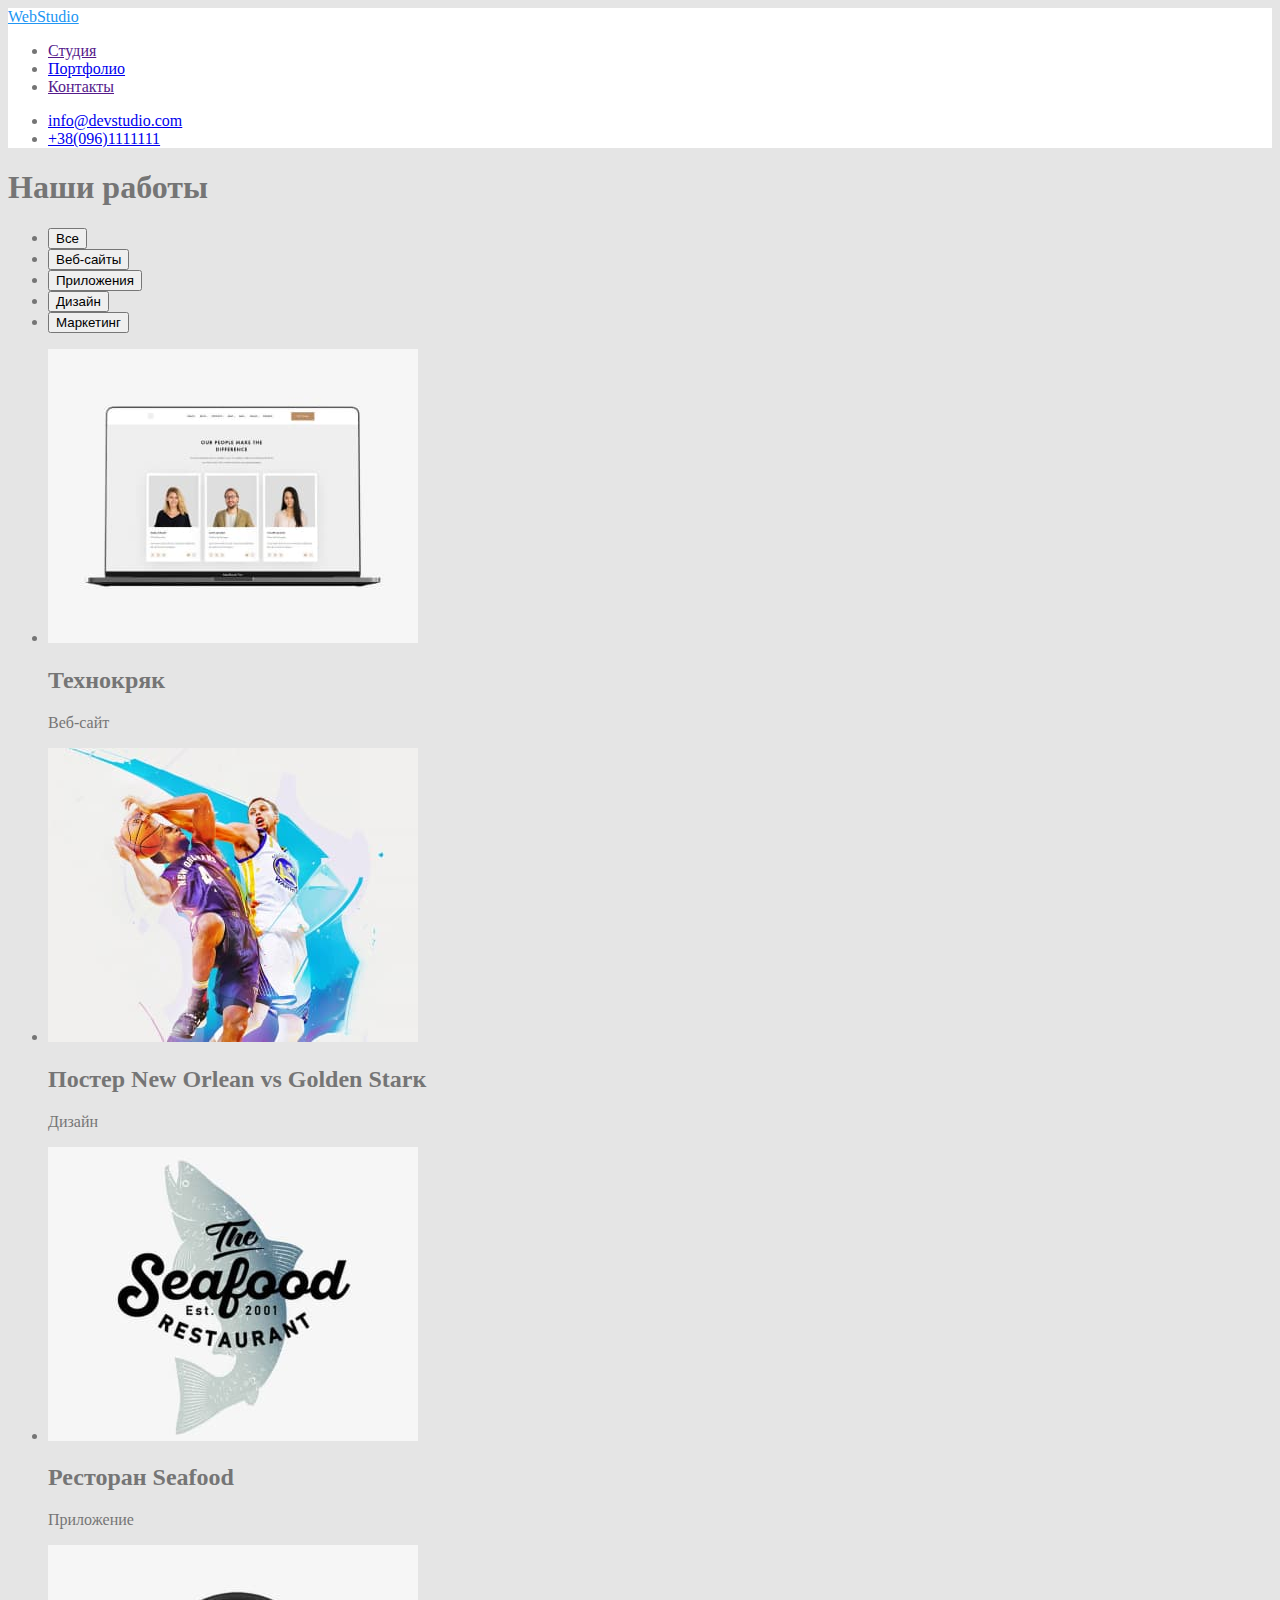
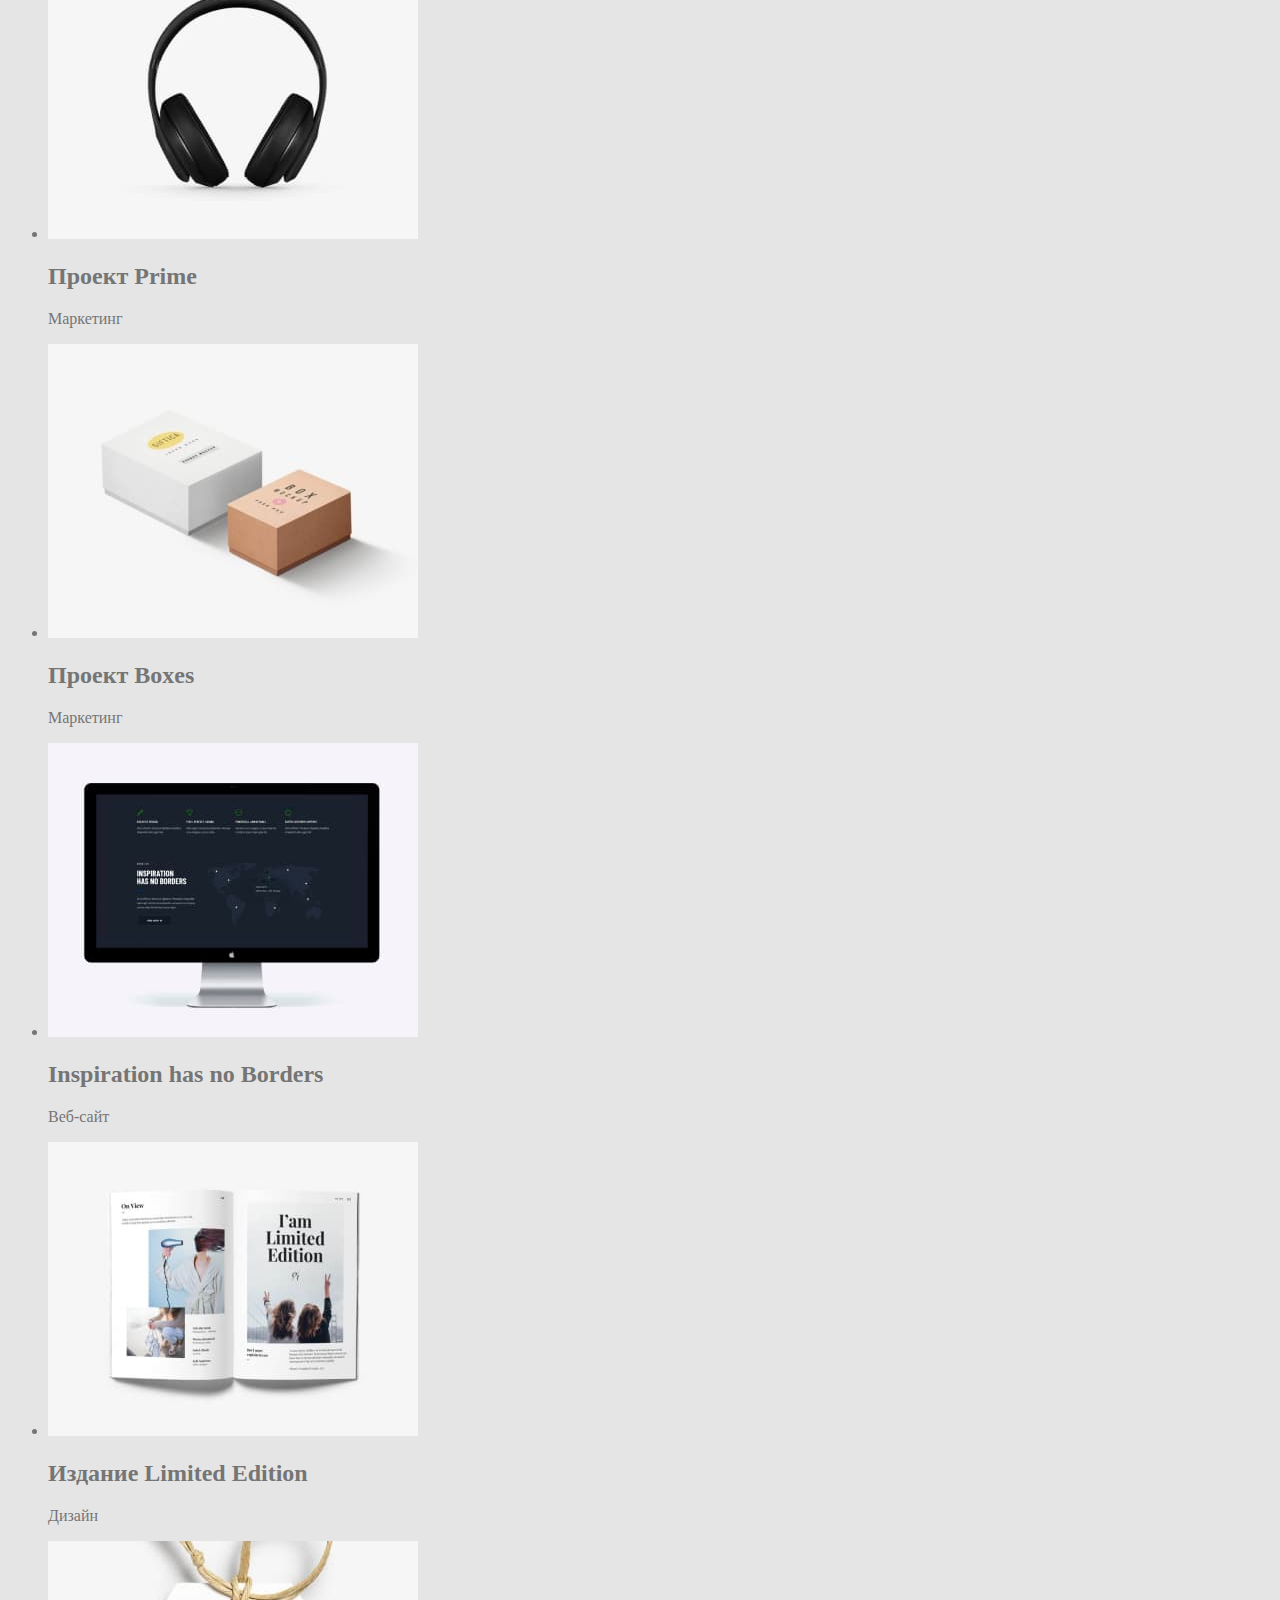
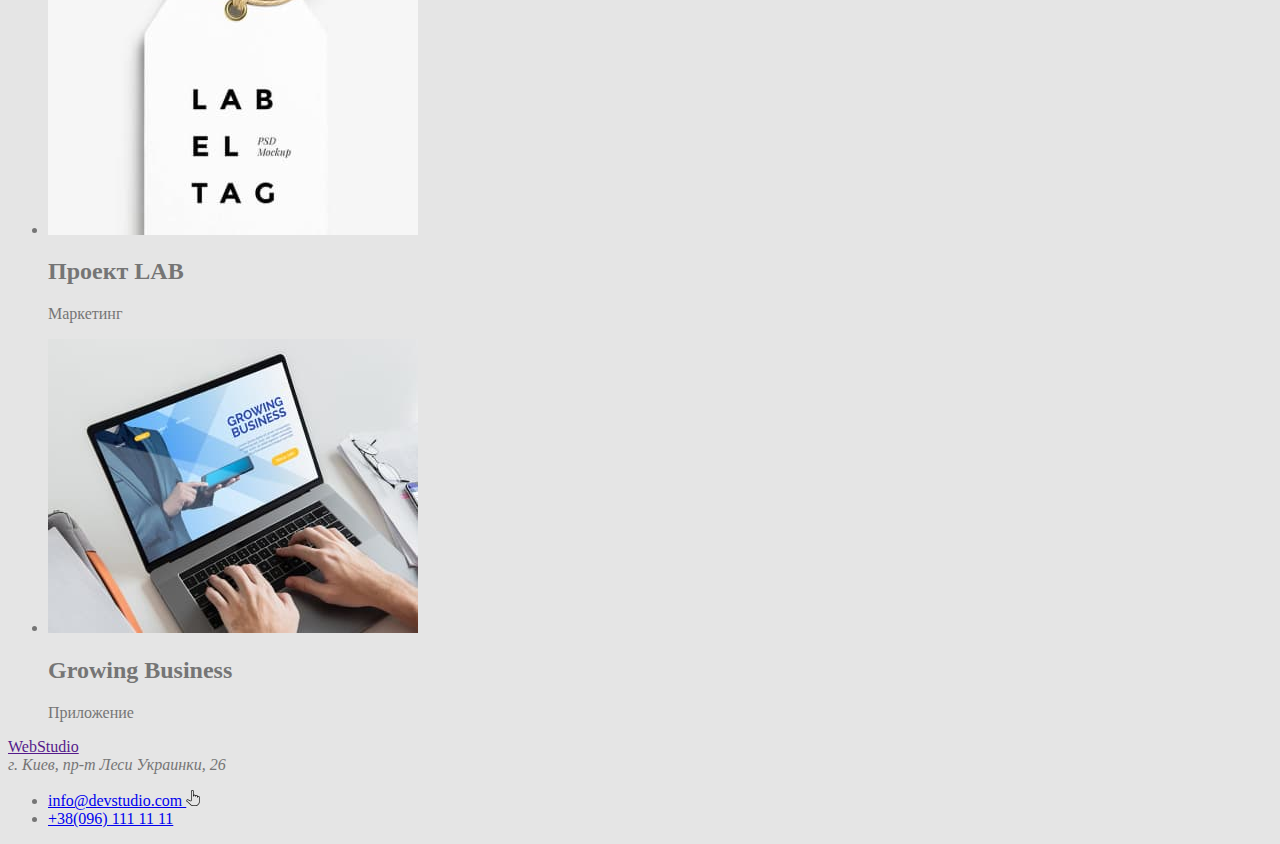
==== portfolio.html @ 5814d8ff "закончил главную страницу" ====
<!DOCTYPE html>
<html lang="en">
<head>
    <meta charset="UTF-8">
    <meta http-equiv="X-UA-Compatible" content="IE=edge">
    <meta name="viewport" content="width=device-width, initial-scale=1.0">
    <link rel="stylesheet" href="./css/styles.css">
    <title>Document</title>
</head>
<body>
    <header class="page-head">
        <a href=""class="logo">WebStudio
        </a>
        <nav>
            <ul>
                <li>
                    <a href="">Студия</a>
                </li>
                <li>
                    <a href="./portfolio.html">Портфолио</a>
                </li>
                <li>
                    <a href="">Контакты</a>
                </li>
            </ul>
        </nav>
        <ul>
            <li>
                <a href="mailto:info@devstudio.com">info@devstudio.com</a>
            </li>
            <li>
                <a href="tel:+380961111111">+38(096)1111111
                </a>
            </li>
        </ul>
    </header>
    <main>
        <section>
            <h1>Наши работы</h1>
            <ul>
                <li>
                    <button type="button">Все</button>
                </li>
                <li>
                    <button type="button">Веб-сайты</button>
                </li>
                <li>
                   <button type="button">Приложения</button>
                </li>
                <li>
                   <button type="button">Дизайн</button>
                </li>
                <li>
                    <button type="button">Маркетинг</button>
                </li>
            </ul>
            <ul>
                <li>
                    <a href=""> <img src="./images/технокряк.jpg" alt="Главная страница сайта" width="370"> </a>
                    <h2>Технокряк</h2>
                    <p>Веб-сайт</p>
                </li>
                <li>
                    <a href=""><img src="./images/poster.jpg" alt="Изображение постера New Orlean vs Golden Star" width="370"></a> 
                    <h2>Постер New Orlean vs Golden Starк</h2>
                    <p>Дизайн</p>
                    </li>
                </li>
                <li>
                    <a href=""><img src="./images/ресторан.jpg" alt="Изображение приложения ресторана Sea food" width="370"></a> 
                    <h2>Ресторан Seafood</h2>
                    <p>Приложение</p>
                    </li>
                </li>
                <li>
                    <a href=""><img src="./images/проект прайм.jpg" alt="Изображение проекта прайм" width="370"></a> 
                    <h2>Проект Prime</h2>
                    <p>Маркетинг</p>
                    </li>
                </li>
                <li>
                    <a href=""><img src="./images/проект боксес.jpg" alt="Изображение проекта боксес" width="370"></a> 
                    <h2>Проект Boxes</h2>
                    <p>Маркетинг</p>
                    </li>
                </li>
                <li>
                    <a href=""><img src="./images/inspiration.jpg" alt="Изображение веб-сайта Inspiration has no borders" width="370"></a>
                    <h2>Inspiration has no Borders</h2>
                    <p>Веб-сайт</p>
                    </li>
                </li>
                <li>
                    <a href=""><img src="./images/издание.jpg" alt="Изображение издания Limited edition" width="370"></a> 
                    <h2>Издание Limited Edition</h2>
                    <p>Дизайн</p>
                    </li>
                </li>
                <li>
                    <a href=""><img src="./images/проект Lab.jpg" alt="Изображение Proect Lab" width="370"></a> 
                    <h2>Проект LAB</h2>
                    <p>Маркетинг</p>
                    </li>
                </li>
                <li>
                    <a href=""><img src="./images/growing.jpg" alt="Изображение приложения Growing business" width="370"></a> 
                    <h2>Growing Business</h2>
                    <p>Приложение</p>
                    </li>
                </li>
             </ul>
        </section>
    </main>
    <footer>
        <a href="">WebStudio
        </a>
        <address> г. Киев, пр-т Леси Украинки, 26</address>
        <ul>
            <li>
                <a href="mailto:info@devstudio.com">info@devstudio.com
                </a>
                <img src="./images/Vector.png" alt="значок указательного пальца">
            </li>
            <li>
                <a href="tel:+380961111111">+38(096) 111 11 11
                </a>
            </li>
        </ul>
    </footer>
</body>
</html>
---- css/styles.css ----
body {
  background: #e5e5e5;
  color: #757575;
  font-family: Roboto;
}
.list {
  list-style: none;
}
/* site header */
.page-head {
  background: #ffffff;
}
/* оформление логотипа */
.logo {
  color: #2196f3;
}
.logo:hover,
.logo:focus {
  color: #212121;
}

/* site navigation */
.link {
  color: #212121;
}
.site-nav .link :hover,
.site-nav .link :focus {
  color: #2196f3;
}

.contacts :hover,
.contacts :focus {
  color: #2196f3;
}
/* оформление главной секции*/
.main-section,
.bottom {
  background-color: #2f303a;
  color: #ffffff;
}
.main-title {
  color: #ffffff;
}
.section-button {
  background-color: #2196f3;
  box-shadow: 0px 4px 4px rgba(0, 0, 0, 0.15);
  border-radius: 4px;
  color: #ffffff;
}
.title {
  color: #212121;
}
/* оформление секции наша команда */
.team-section {
  background-color: #f5f4fa;
}
.team-text {
  background-color: #ffffff;
}
/* оформление футера */
.site-contacts a {
  color: rgba(255, 255, 255, 0.6);
}

/* цвет заглавия  color: #FFFFFF;*/
/* цвет подзаголовков color: #212121; */
/* text colour color: color: #757575; */ ;
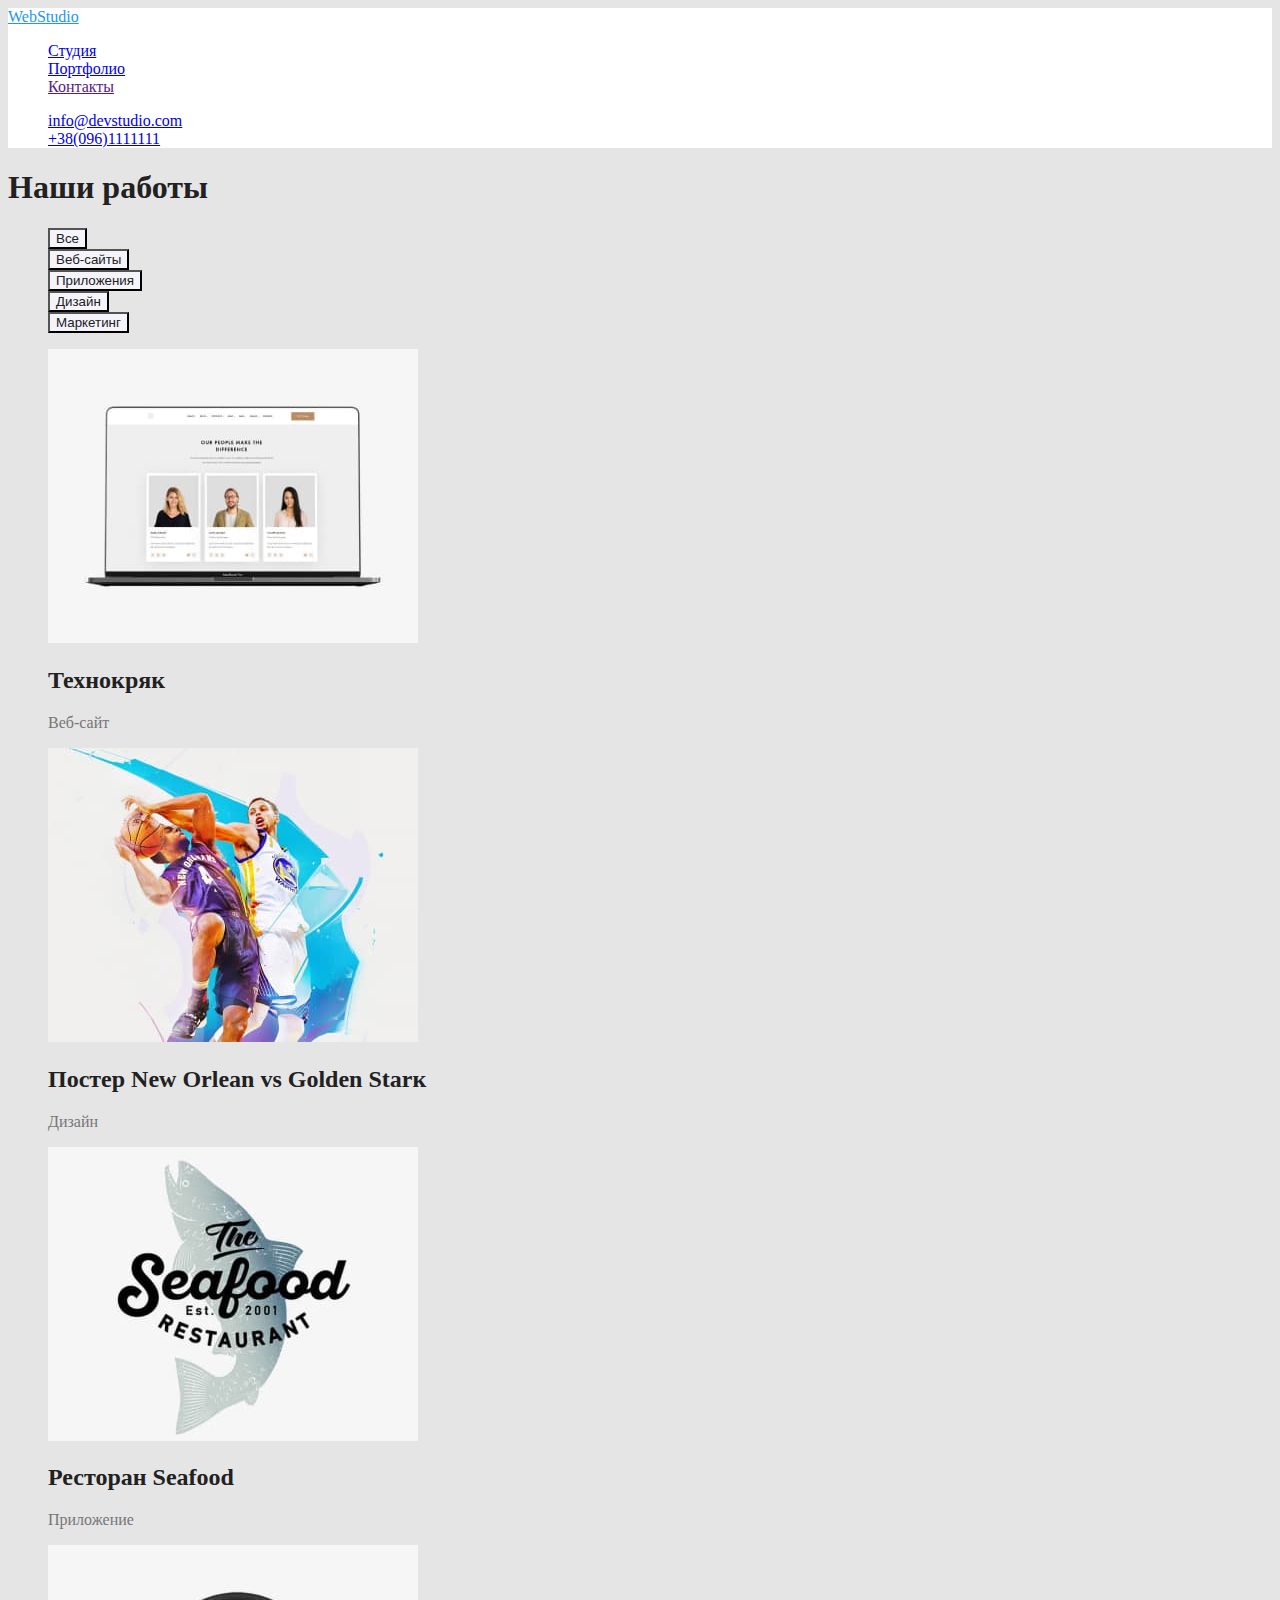
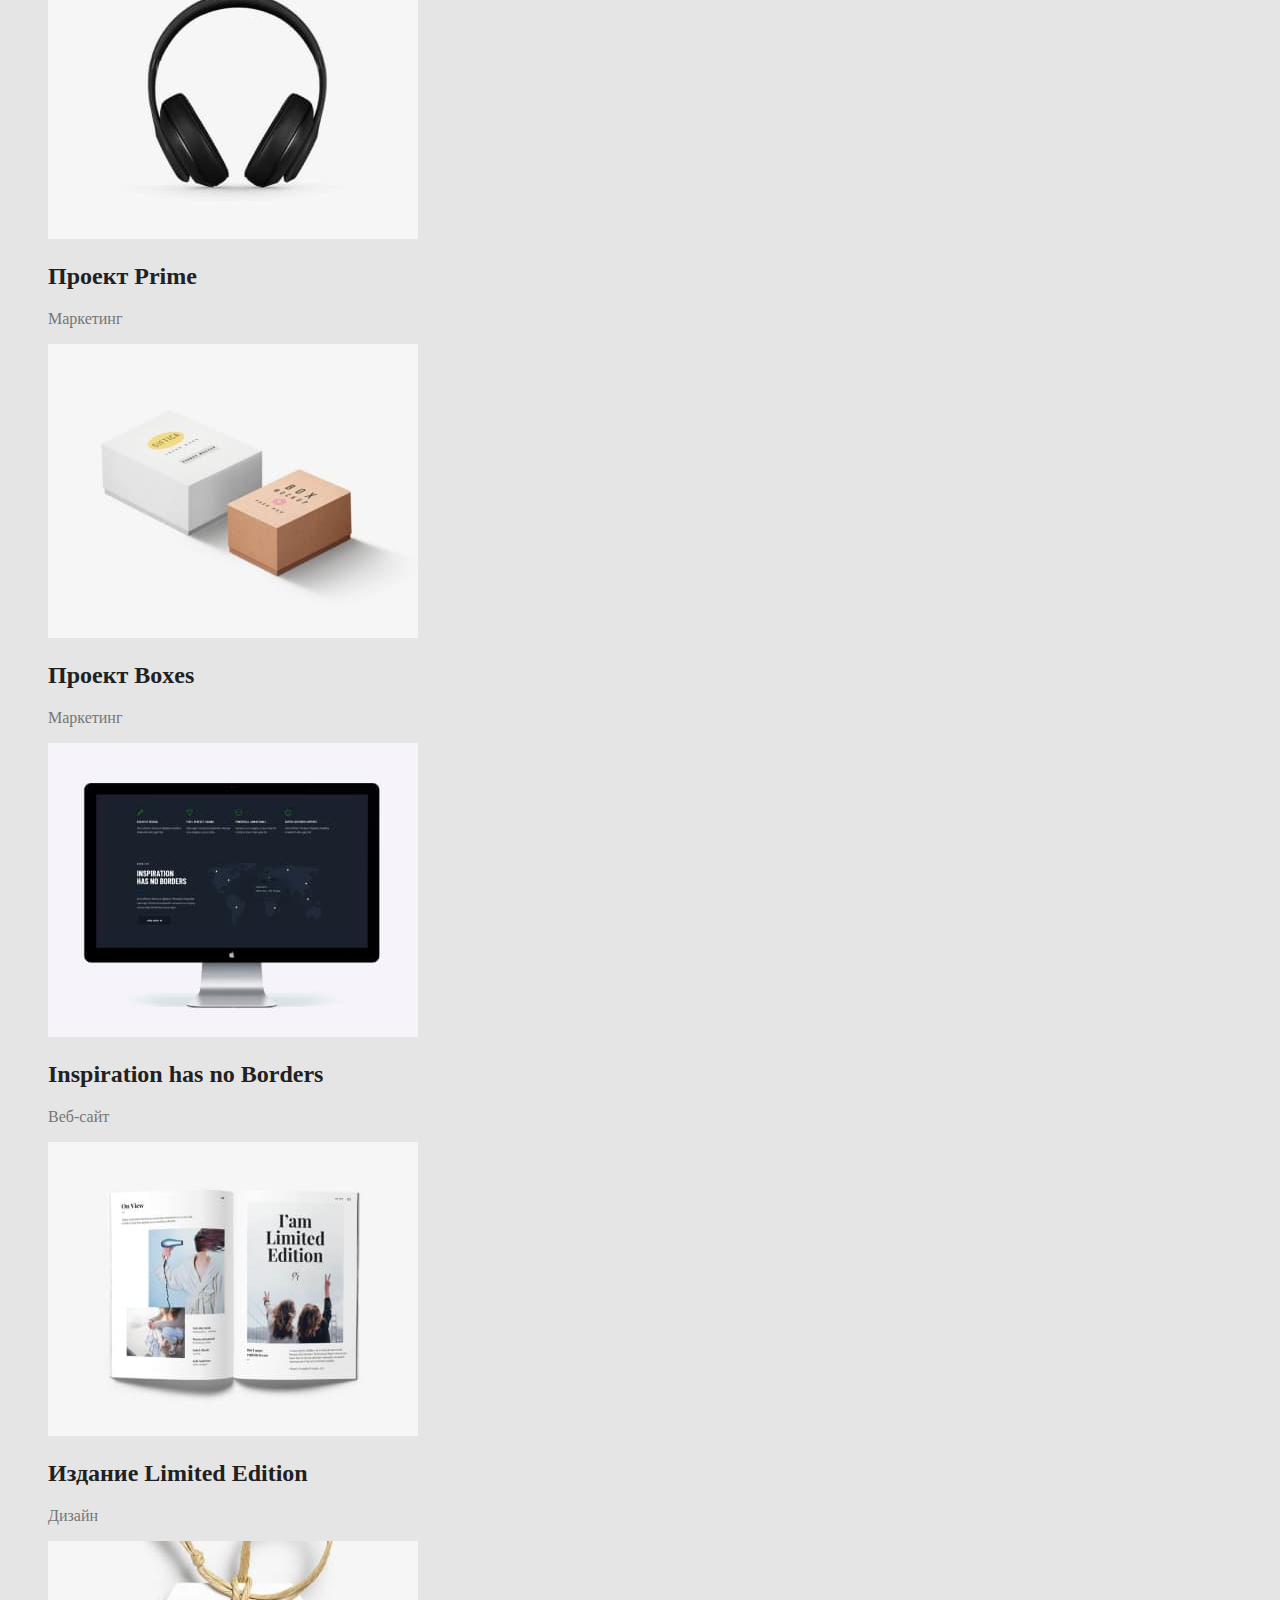
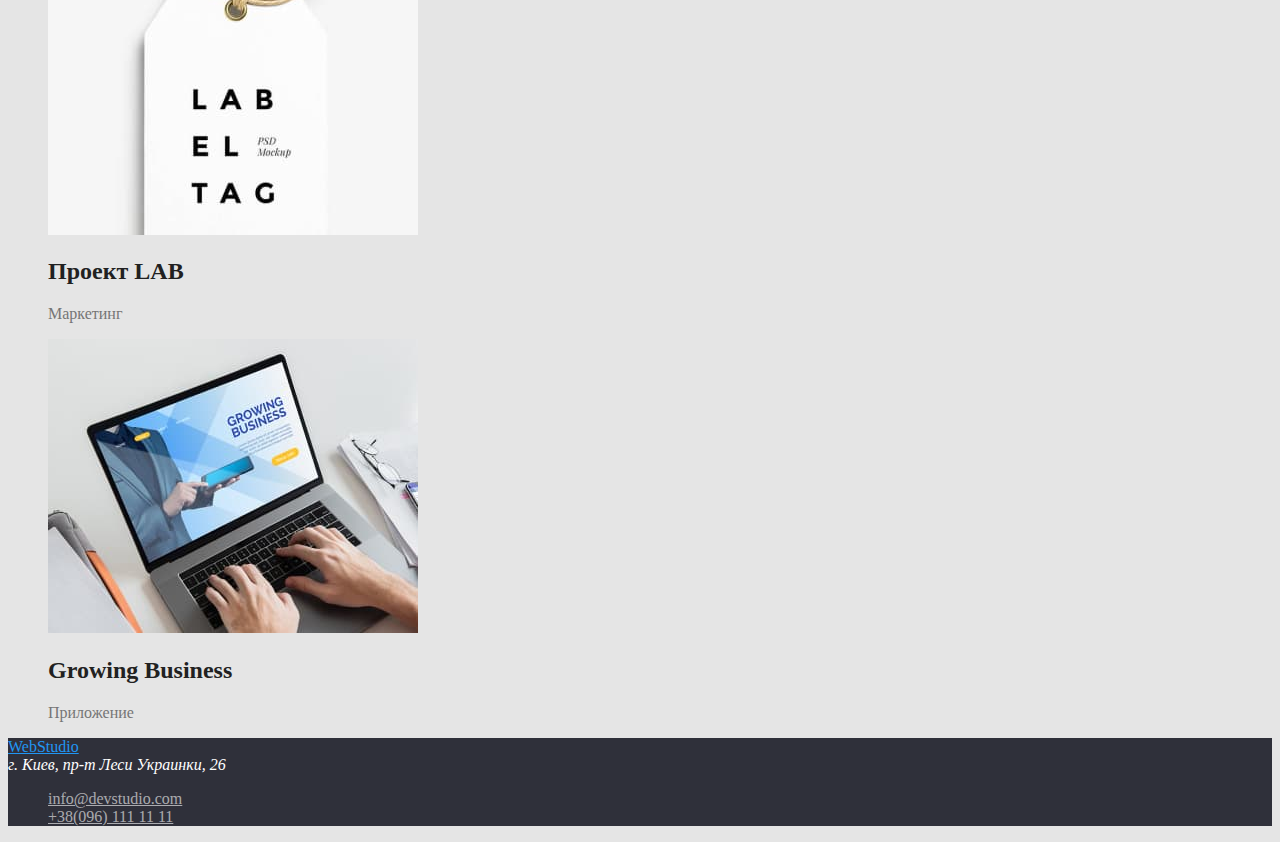
==== commit eb3c3527: "оформил цвета" ====
--- a/portfolio.html
+++ b/portfolio.html
@@ -12,23 +12,23 @@
         <a href=""class="logo">WebStudio
         </a>
         <nav>
-            <ul>
-                <li>
-                    <a href="">Студия</a>
+            <ul class="site-nav list">
+                <li class="link">
+                    <a href="./studio.html">Студия</a>
                 </li>
-                <li>
+                <li class="link">
                     <a href="./portfolio.html">Портфолио</a>
                 </li>
-                <li>
+                <li class="link">
                     <a href="">Контакты</a>
                 </li>
             </ul>
         </nav>
         <ul>
-            <li>
+            <li class="site-contact list">
                 <a href="mailto:info@devstudio.com">info@devstudio.com</a>
             </li>
-            <li>
+            <li class="site-contact list">
                 <a href="tel:+380961111111">+38(096)1111111
                 </a>
             </li>
@@ -36,90 +36,90 @@
     </header>
     <main>
         <section>
-            <h1>Наши работы</h1>
-            <ul>
-                <li>
+            <h1 class="title">Наши работы</h1>
+            <ul class="button-list">
+                <li class="button-item list">
                     <button type="button">Все</button>
                 </li>
-                <li>
+                <li class="button-item list">
                     <button type="button">Веб-сайты</button>
                 </li>
-                <li>
+                <li class="button-item list">
                    <button type="button">Приложения</button>
                 </li>
-                <li>
+                <li class="button-item list">
                    <button type="button">Дизайн</button>
                 </li>
-                <li>
+                <li class="button-item list">
                     <button type="button">Маркетинг</button>
                 </li>
             </ul>
             <ul>
-                <li>
+                <li class="company-projects list">
                     <a href=""> <img src="./images/технокряк.jpg" alt="Главная страница сайта" width="370"> </a>
-                    <h2>Технокряк</h2>
+                    <h2 class="title">Технокряк</h2>
                     <p>Веб-сайт</p>
                 </li>
-                <li>
+                <li class="company-projects list">
                     <a href=""><img src="./images/poster.jpg" alt="Изображение постера New Orlean vs Golden Star" width="370"></a> 
-                    <h2>Постер New Orlean vs Golden Starк</h2>
+                    <h2 class="title">Постер New Orlean vs Golden Starк</h2>
                     <p>Дизайн</p>
                     </li>
                 </li>
-                <li>
+                <li class="company-projects list">
                     <a href=""><img src="./images/ресторан.jpg" alt="Изображение приложения ресторана Sea food" width="370"></a> 
-                    <h2>Ресторан Seafood</h2>
+                    <h2 class="title">Ресторан Seafood</h2>
                     <p>Приложение</p>
                     </li>
                 </li>
-                <li>
+                <li class="company-projects list">
                     <a href=""><img src="./images/проект прайм.jpg" alt="Изображение проекта прайм" width="370"></a> 
-                    <h2>Проект Prime</h2>
+                    <h2 class="title">Проект Prime</h2>
                     <p>Маркетинг</p>
                     </li>
                 </li>
-                <li>
+                <li class="company-projects list">
                     <a href=""><img src="./images/проект боксес.jpg" alt="Изображение проекта боксес" width="370"></a> 
-                    <h2>Проект Boxes</h2>
+                    <h2 class="title">Проект Boxes</h2>
                     <p>Маркетинг</p>
                     </li>
                 </li>
-                <li>
+                <li class="company-projects list">
                     <a href=""><img src="./images/inspiration.jpg" alt="Изображение веб-сайта Inspiration has no borders" width="370"></a>
-                    <h2>Inspiration has no Borders</h2>
+                    <h2 class="title">Inspiration has no Borders</h2>
                     <p>Веб-сайт</p>
                     </li>
                 </li>
-                <li>
+                <li class="company-projects list">
                     <a href=""><img src="./images/издание.jpg" alt="Изображение издания Limited edition" width="370"></a> 
-                    <h2>Издание Limited Edition</h2>
+                    <h2 class="title">Издание Limited Edition</h2>
                     <p>Дизайн</p>
                     </li>
                 </li>
-                <li>
+                <li class="company-projects list">
                     <a href=""><img src="./images/проект Lab.jpg" alt="Изображение Proect Lab" width="370"></a> 
-                    <h2>Проект LAB</h2>
+                    <h2 class="title">Проект LAB</h2>
                     <p>Маркетинг</p>
                     </li>
                 </li>
-                <li>
+                <li class="company-projects list">
                     <a href=""><img src="./images/growing.jpg" alt="Изображение приложения Growing business" width="370"></a> 
-                    <h2>Growing Business</h2>
+                    <h2 class="title">Growing Business</h2>
                     <p>Приложение</p>
                     </li>
                 </li>
              </ul>
         </section>
     </main>
-    <footer>
-        <a href="">WebStudio
+    <footer class="bottom">
+        <a href="" class="logo">WebStudio
         </a>
-        <address> г. Киев, пр-т Леси Украинки, 26</address>
-        <ul>
+        <address> г. Киев, пр-т Леси Украинки, 26
+        </address>
+        <ul class="site-contacts list">
             <li>
                 <a href="mailto:info@devstudio.com">info@devstudio.com
                 </a>
-                <img src="./images/Vector.png" alt="значок указательного пальца">
             </li>
             <li>
                 <a href="tel:+380961111111">+38(096) 111 11 11
--- a/css/styles.css
+++ b/css/styles.css
@@ -61,7 +61,16 @@
 .site-contacts a {
   color: rgba(255, 255, 255, 0.6);
 }
-
+/* оформление портфолио */
+.button-list button {
+  background: #f5f4fa;
+  color: #212121;
+}
+.button-list button:hover,
+.button-list button:focus {
+  background: #2196f3;
+  color: #ffffff;
+}
 /* цвет заглавия  color: #FFFFFF;*/
 /* цвет подзаголовков color: #212121; */
 /* text colour color: color: #757575; */ ;
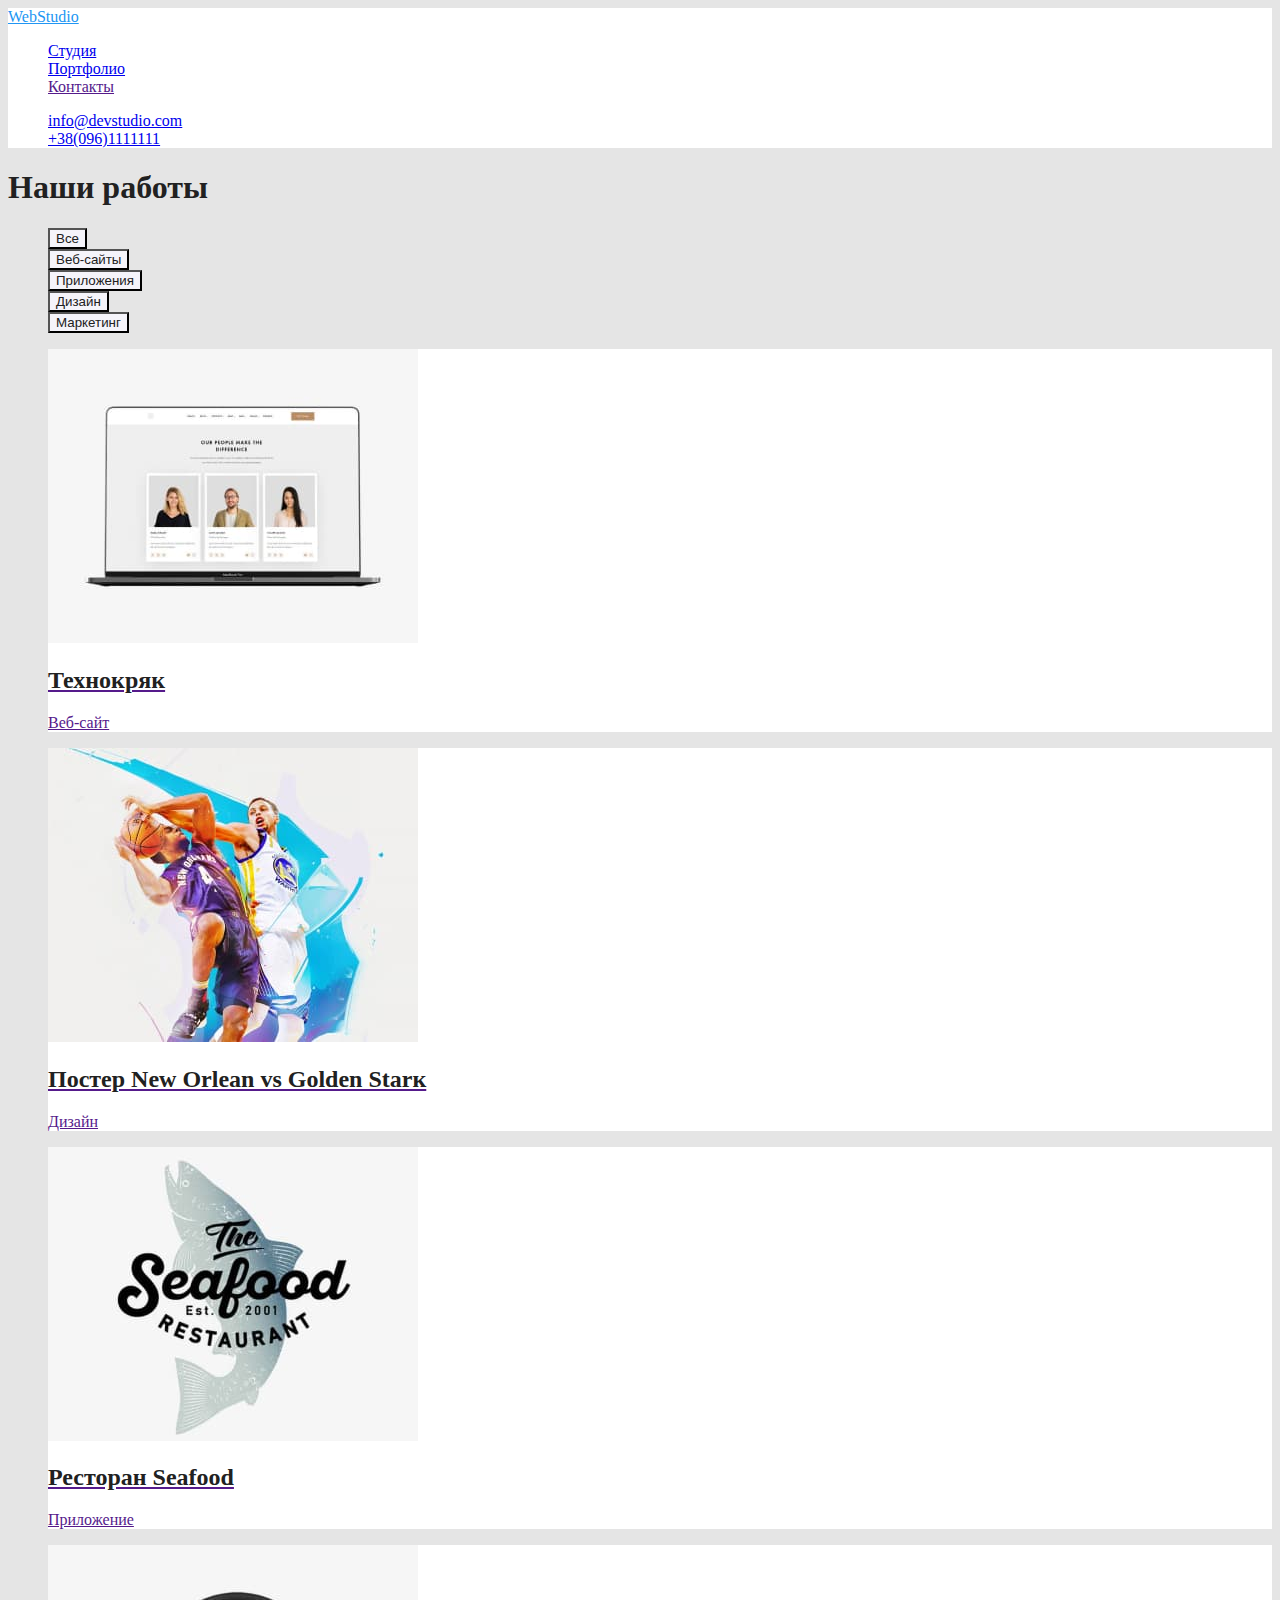
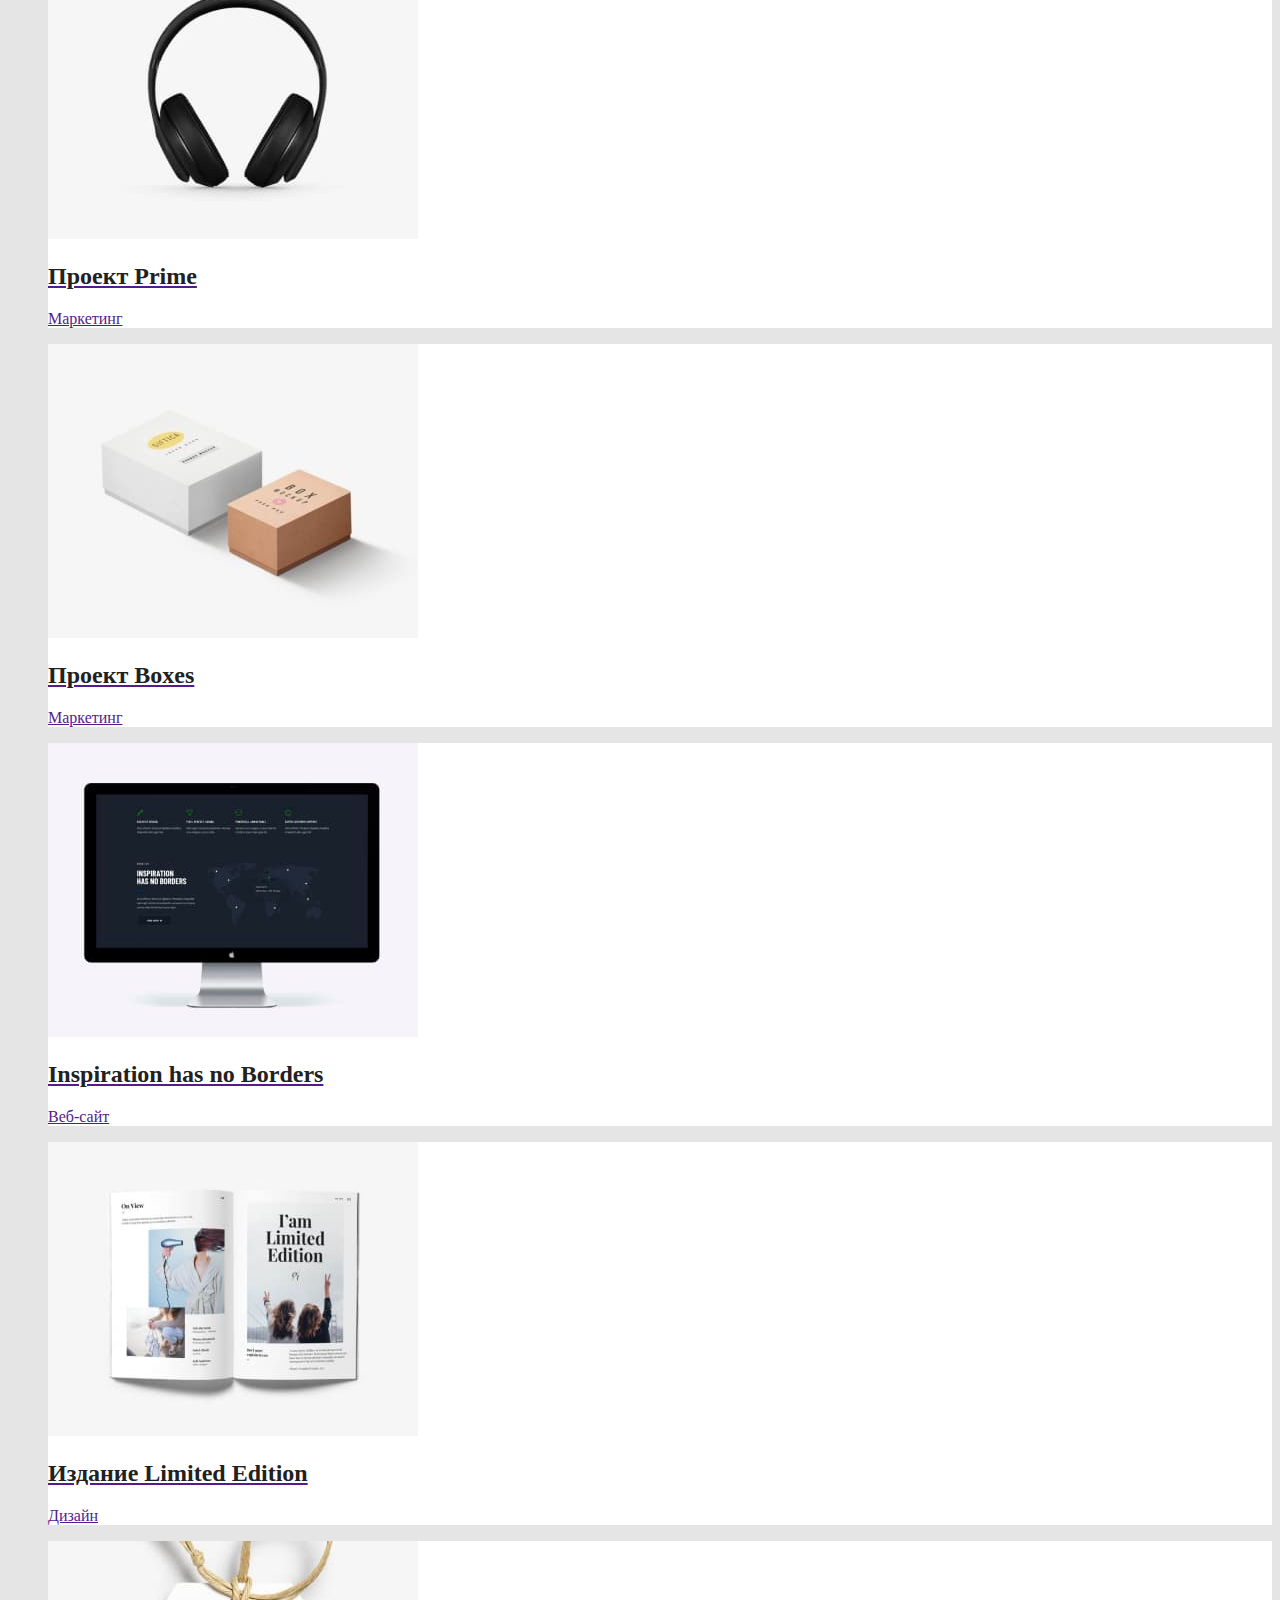
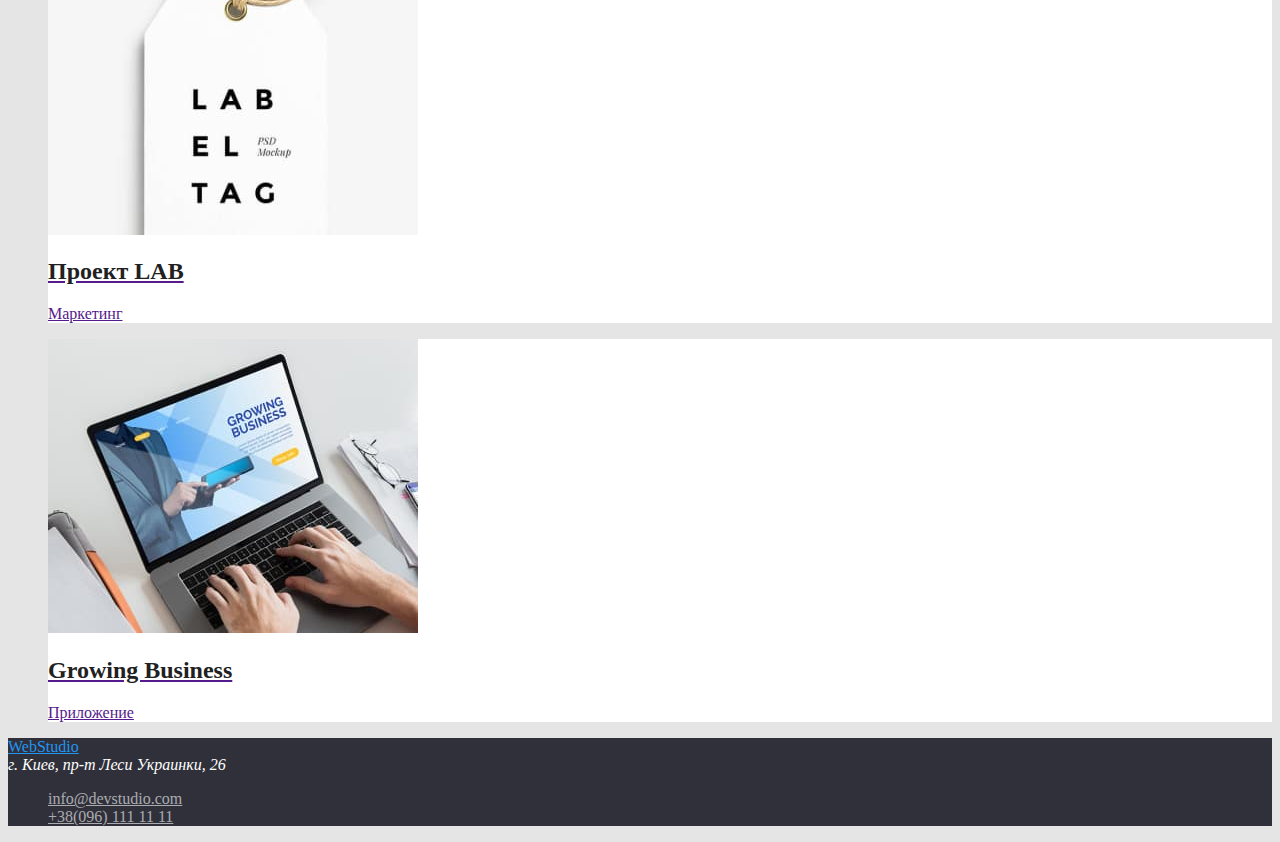
==== commit 77a72269: "подключил шрифт" ====
--- a/portfolio.html
+++ b/portfolio.html
@@ -56,57 +56,58 @@
             </ul>
             <ul>
                 <li class="company-projects list">
-                    <a href=""> <img src="./images/технокряк.jpg" alt="Главная страница сайта" width="370"> </a>
-                    <h2 class="title">Технокряк</h2>
-                    <p>Веб-сайт</p>
+                    <a href=""> <img src="./images/технокряк.jpg" alt="Главная страница сайта" width="370">
+                        <h2 class="title">Технокряк</h2>
+                        <p>Веб-сайт</p> 
+                    </a>
                 </li>
                 <li class="company-projects list">
-                    <a href=""><img src="./images/poster.jpg" alt="Изображение постера New Orlean vs Golden Star" width="370"></a> 
-                    <h2 class="title">Постер New Orlean vs Golden Starк</h2>
-                    <p>Дизайн</p>
-                    </li>
+                    <a href=""><img src="./images/poster.jpg" alt="Изображение постера New Orlean vs Golden Star" width="370">
+                        <h2 class="title">Постер New Orlean vs Golden Starк</h2>
+                        <p>Дизайн</p>
+                    </a> 
                 </li>
                 <li class="company-projects list">
-                    <a href=""><img src="./images/ресторан.jpg" alt="Изображение приложения ресторана Sea food" width="370"></a> 
-                    <h2 class="title">Ресторан Seafood</h2>
-                    <p>Приложение</p>
-                    </li>
+                    <a href=""><img src="./images/ресторан.jpg" alt="Изображение приложения ресторана Sea food" width="370">
+                        <h2 class="title">Ресторан Seafood</h2>
+                        <p>Приложение</p>
+                    </a> 
                 </li>
                 <li class="company-projects list">
-                    <a href=""><img src="./images/проект прайм.jpg" alt="Изображение проекта прайм" width="370"></a> 
-                    <h2 class="title">Проект Prime</h2>
-                    <p>Маркетинг</p>
-                    </li>
+                    <a href=""><img src="./images/проект прайм.jpg" alt="Изображение проекта прайм" width="370">
+                        <h2 class="title">Проект Prime</h2>
+                        <p>Маркетинг</p>
+                    </a> 
                 </li>
                 <li class="company-projects list">
-                    <a href=""><img src="./images/проект боксес.jpg" alt="Изображение проекта боксес" width="370"></a> 
-                    <h2 class="title">Проект Boxes</h2>
-                    <p>Маркетинг</p>
-                    </li>
+                    <a href=""><img src="./images/проект боксес.jpg" alt="Изображение проекта боксес" width="370">
+                        <h2 class="title">Проект Boxes</h2>
+                        <p>Маркетинг</p>
+                    </a> 
                 </li>
                 <li class="company-projects list">
-                    <a href=""><img src="./images/inspiration.jpg" alt="Изображение веб-сайта Inspiration has no borders" width="370"></a>
-                    <h2 class="title">Inspiration has no Borders</h2>
-                    <p>Веб-сайт</p>
-                    </li>
+                    <a href=""><img src="./images/inspiration.jpg" alt="Изображение веб-сайта Inspiration has no borders" width="370">
+                        <h2 class="title">Inspiration has no Borders</h2>
+                        <p>Веб-сайт</p>
+                    </a>
+                 </li>
+                <li class="company-projects list">
+                    <a href=""><img src="./images/издание.jpg" alt="Изображение издания Limited edition" width="370">
+                        <h2 class="title">Издание Limited Edition</h2>
+                        <p>Дизайн</p>
+                    </a> 
                 </li>
                 <li class="company-projects list">
-                    <a href=""><img src="./images/издание.jpg" alt="Изображение издания Limited edition" width="370"></a> 
-                    <h2 class="title">Издание Limited Edition</h2>
-                    <p>Дизайн</p>
-                    </li>
+                    <a href=""><img src="./images/проект Lab.jpg" alt="Изображение Proect Lab" width="370">
+                        <h2 class="title">Проект LAB</h2>
+                        <p>Маркетинг</p>
+                    </a> 
                 </li>
                 <li class="company-projects list">
-                    <a href=""><img src="./images/проект Lab.jpg" alt="Изображение Proect Lab" width="370"></a> 
-                    <h2 class="title">Проект LAB</h2>
-                    <p>Маркетинг</p>
-                    </li>
-                </li>
-                <li class="company-projects list">
-                    <a href=""><img src="./images/growing.jpg" alt="Изображение приложения Growing business" width="370"></a> 
-                    <h2 class="title">Growing Business</h2>
-                    <p>Приложение</p>
-                    </li>
+                    <a href=""><img src="./images/growing.jpg" alt="Изображение приложения Growing business" width="370">
+                        <h2 class="title">Growing Business</h2>
+                        <p>Приложение</p>
+                    </a> 
                 </li>
              </ul>
         </section>
--- a/css/styles.css
+++ b/css/styles.css
@@ -13,23 +13,20 @@
 /* оформление логотипа */
 .logo {
   color: #2196f3;
+  font-family: Raleway;
 }
 .logo:hover,
 .logo:focus {
   color: #212121;
 }
-
 /* site navigation */
 .link {
   color: #212121;
 }
-.site-nav .link :hover,
-.site-nav .link :focus {
-  color: #2196f3;
-}
-
+.site-nav .link,
 .contacts :hover,
-.contacts :focus {
+.site-nav .link,
+.contacts:focus {
   color: #2196f3;
 }
 /* оформление главной секции*/
@@ -54,7 +51,8 @@
 .team-section {
   background-color: #f5f4fa;
 }
-.team-text {
+.team-text,
+.company-projects {
   background-color: #ffffff;
 }
 /* оформление футера */
@@ -71,6 +69,3 @@
   background: #2196f3;
   color: #ffffff;
 }
-/* цвет заглавия  color: #FFFFFF;*/
-/* цвет подзаголовков color: #212121; */
-/* text colour color: color: #757575; */ ;
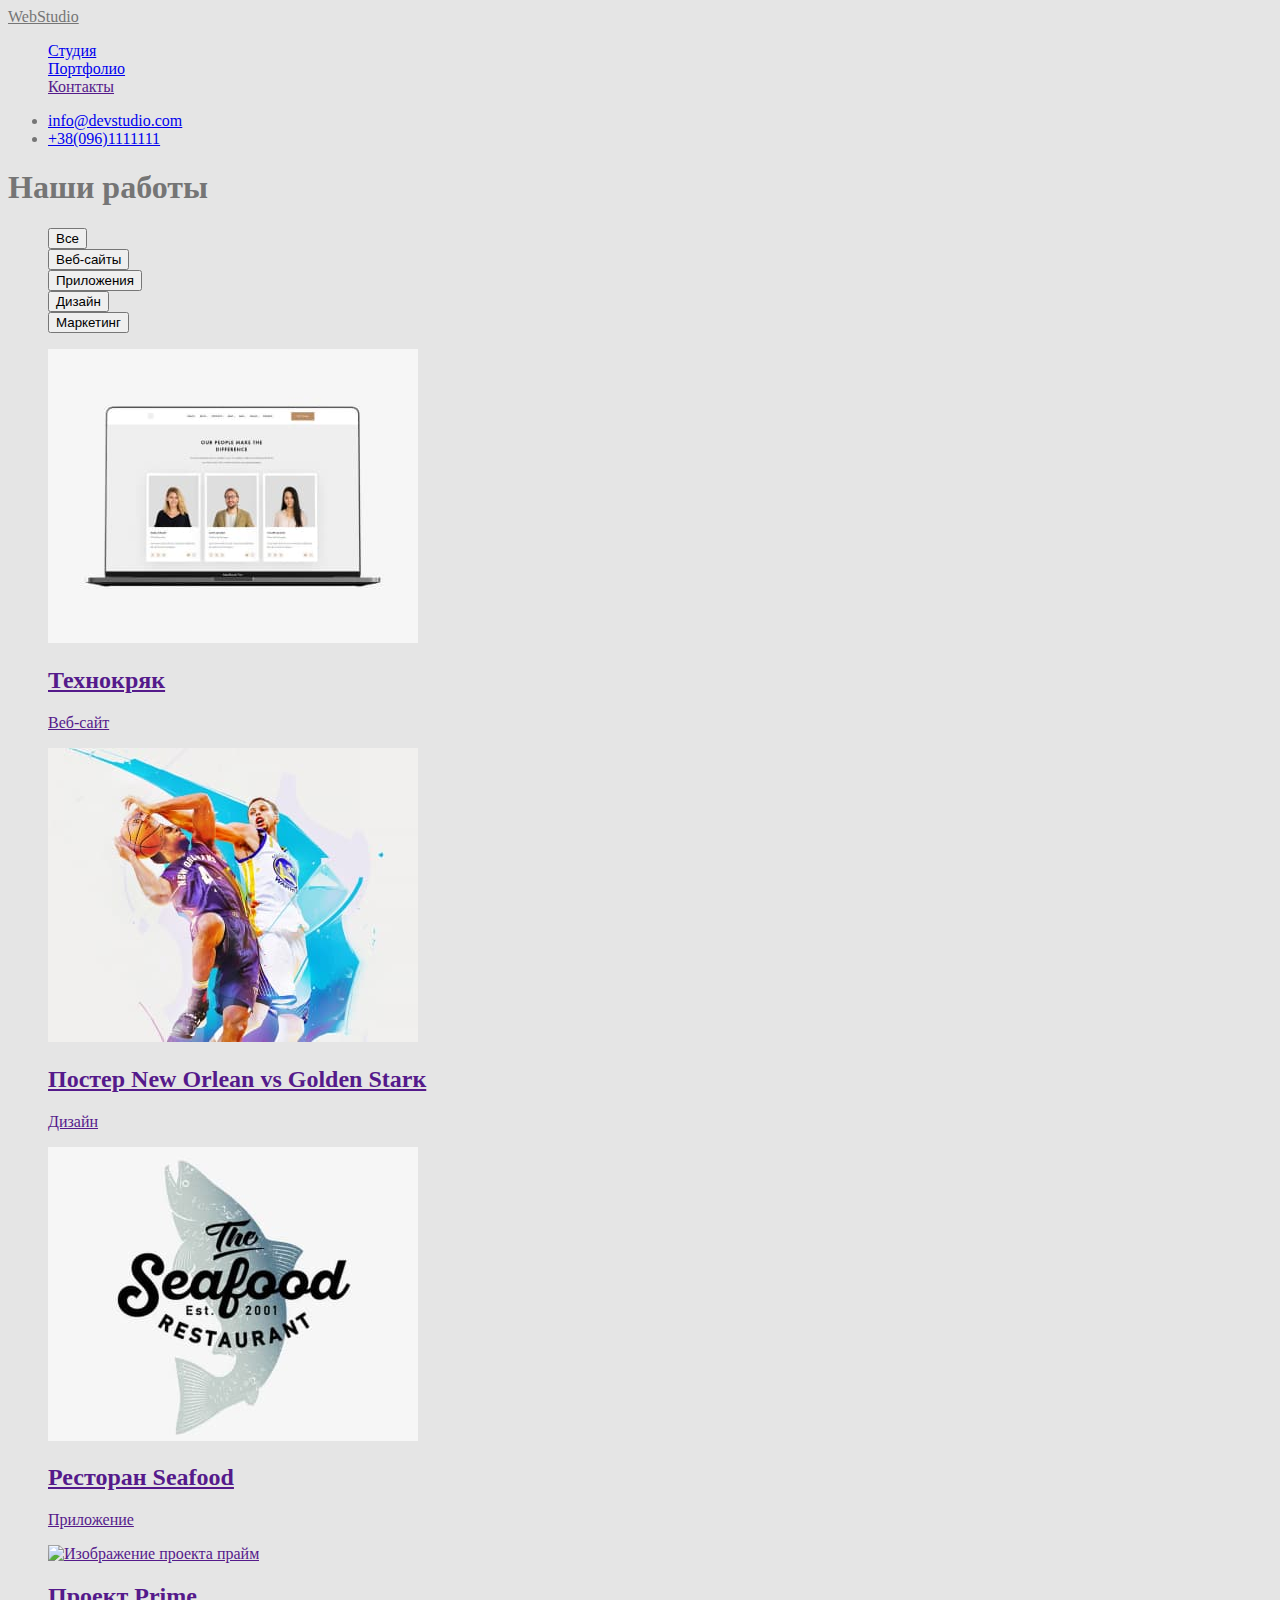
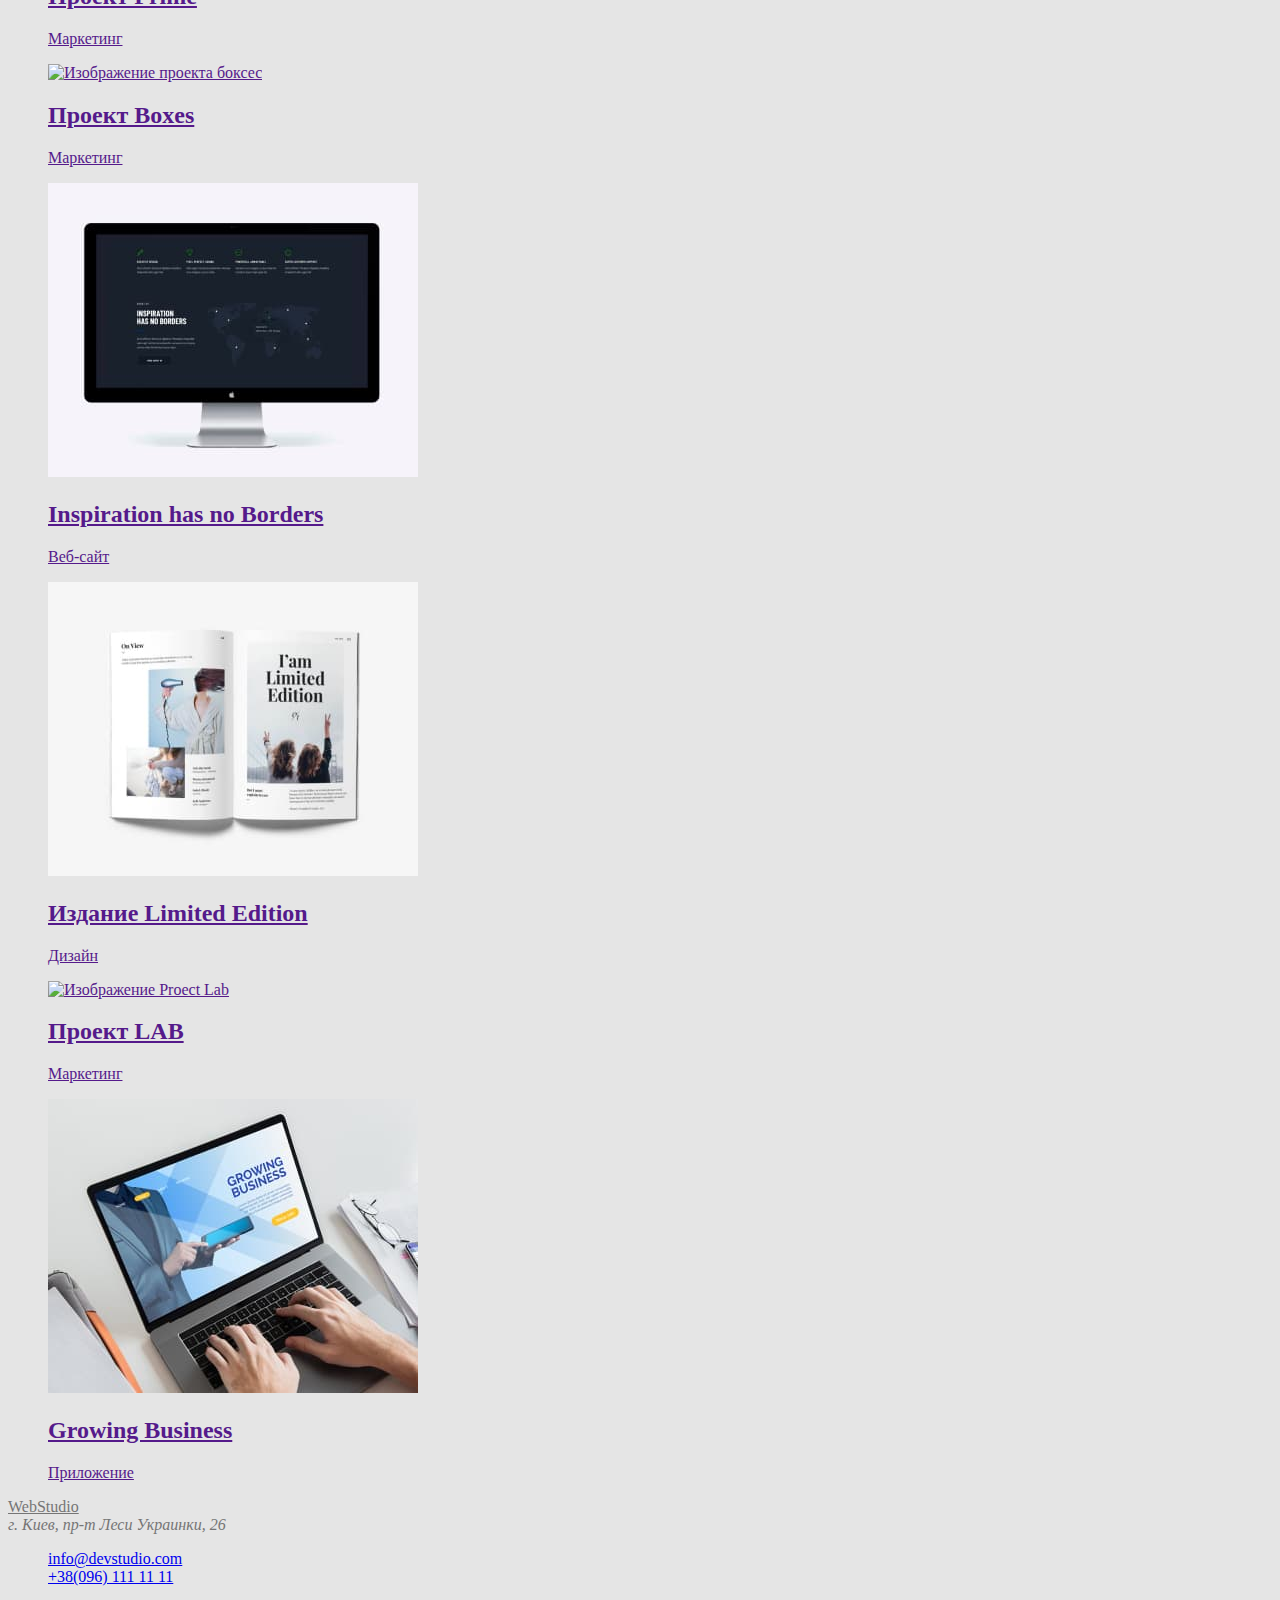
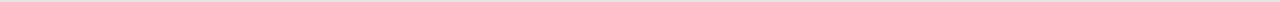
==== commit 73ac274f: "делаю переменные" ====
--- a/portfolio.html
+++ b/portfolio.html
@@ -9,30 +9,31 @@
 </head>
 <body>
     <header class="page-head">
-        <a href=""class="logo">WebStudio
+        <a href="" class="logo">WebStudio
         </a>
         <nav>
             <ul class="site-nav list">
-                <li class="link">
+                <li class="nav-link">
                     <a href="./studio.html">Студия</a>
                 </li>
-                <li class="link">
+                <li class="nav-link">
                     <a href="./portfolio.html">Портфолио</a>
                 </li>
-                <li class="link">
+                <li class="nav-link">
                     <a href="">Контакты</a>
                 </li>
             </ul>
         </nav>
-        <ul>
-            <li class="site-contact list">
+        <ul class="contacts-list">
+            <li class="mail-item">
                 <a href="mailto:info@devstudio.com">info@devstudio.com</a>
             </li>
-            <li class="site-contact list">
+            <li class="tel-item">
                 <a href="tel:+380961111111">+38(096)1111111
                 </a>
             </li>
         </ul>
+
     </header>
     <main>
         <section>
@@ -74,13 +75,13 @@
                     </a> 
                 </li>
                 <li class="company-projects list">
-                    <a href=""><img src="./images/проект прайм.jpg" alt="Изображение проекта прайм" width="370">
+                    <a href=""><img src="./images/проект-прайм.jpg" alt="Изображение проекта прайм" width="370">
                         <h2 class="title">Проект Prime</h2>
                         <p>Маркетинг</p>
                     </a> 
                 </li>
                 <li class="company-projects list">
-                    <a href=""><img src="./images/проект боксес.jpg" alt="Изображение проекта боксес" width="370">
+                    <a href=""><img src="./images/проект-боксес.jpg" alt="Изображение проекта боксес" width="370">
                         <h2 class="title">Проект Boxes</h2>
                         <p>Маркетинг</p>
                     </a> 
@@ -98,7 +99,7 @@
                     </a> 
                 </li>
                 <li class="company-projects list">
-                    <a href=""><img src="./images/проект Lab.jpg" alt="Изображение Proect Lab" width="370">
+                    <a href=""><img src="./images/проект-Lab.jpg" alt="Изображение Proect Lab" width="370">
                         <h2 class="title">Проект LAB</h2>
                         <p>Маркетинг</p>
                     </a> 
--- a/css/styles.css
+++ b/css/styles.css
@@ -1,71 +1,42 @@
+:root {
+  --primary-text-color: #757575;
+  --primary-title-color: #212121;
+  --accent-color: #2196f3;
+}
 body {
   background: #e5e5e5;
-  color: #757575;
+  color: var(--primary-text-color);
   font-family: Roboto;
 }
 .list {
   list-style: none;
 }
-/* site header */
-.page-head {
-  background: #ffffff;
-}
 /* оформление логотипа */
 .logo {
-  color: #2196f3;
-  font-family: Raleway;
+  color: var(--excretion-color);
 }
-.logo:hover,
-.logo:focus {
-  color: #212121;
+.logo span {
+  color: var(--primary-title-color);
 }
-/* site navigation */
-.link {
-  color: #212121;
+/* оформление навигаци по сайту */
+.site-nav .link {
+  color: var(--primary-title-color);
 }
-.site-nav .link,
-.contacts :hover,
-.site-nav .link,
-.contacts:focus {
-  color: #2196f3;
+.site-nav .link :hover,
+.site-nav .link :focus {
+  color: var(--accent-color);
 }
-/* оформление главной секции*/
-.main-section,
-.bottom {
-  background-color: #2f303a;
+/* оформление секций */
+.section .title {
+  color: var(--primary-title-color);
+}
+/* оформление главной секции */
+.top-section > .title {
   color: #ffffff;
 }
-.main-title {
-  color: #ffffff;
-}
-.section-button {
-  background-color: #2196f3;
-  box-shadow: 0px 4px 4px rgba(0, 0, 0, 0.15);
-  border-radius: 4px;
-  color: #ffffff;
-}
-.title {
-  color: #212121;
-}
-/* оформление секции наша команда */
-.team-section {
-  background-color: #f5f4fa;
-}
-.team-text,
-.company-projects {
-  background-color: #ffffff;
-}
-/* оформление футера */
-.site-contacts a {
-  color: rgba(255, 255, 255, 0.6);
-}
-/* оформление портфолио */
-.button-list button {
-  background: #f5f4fa;
-  color: #212121;
-}
-.button-list button:hover,
-.button-list button:focus {
-  background: #2196f3;
-  color: #ffffff;
-}
+
+/* основной цвет текста #757575 */
+/* вторичный цвет текста #212121 */
+/* цвет текста h1, кнопки и в футере #FFFFFF */
+/* цвет текста логотипа и при наведении #2196F3 */
+/* цвет текста контактов в футере rgba(255, 255, 255, 0.6); */
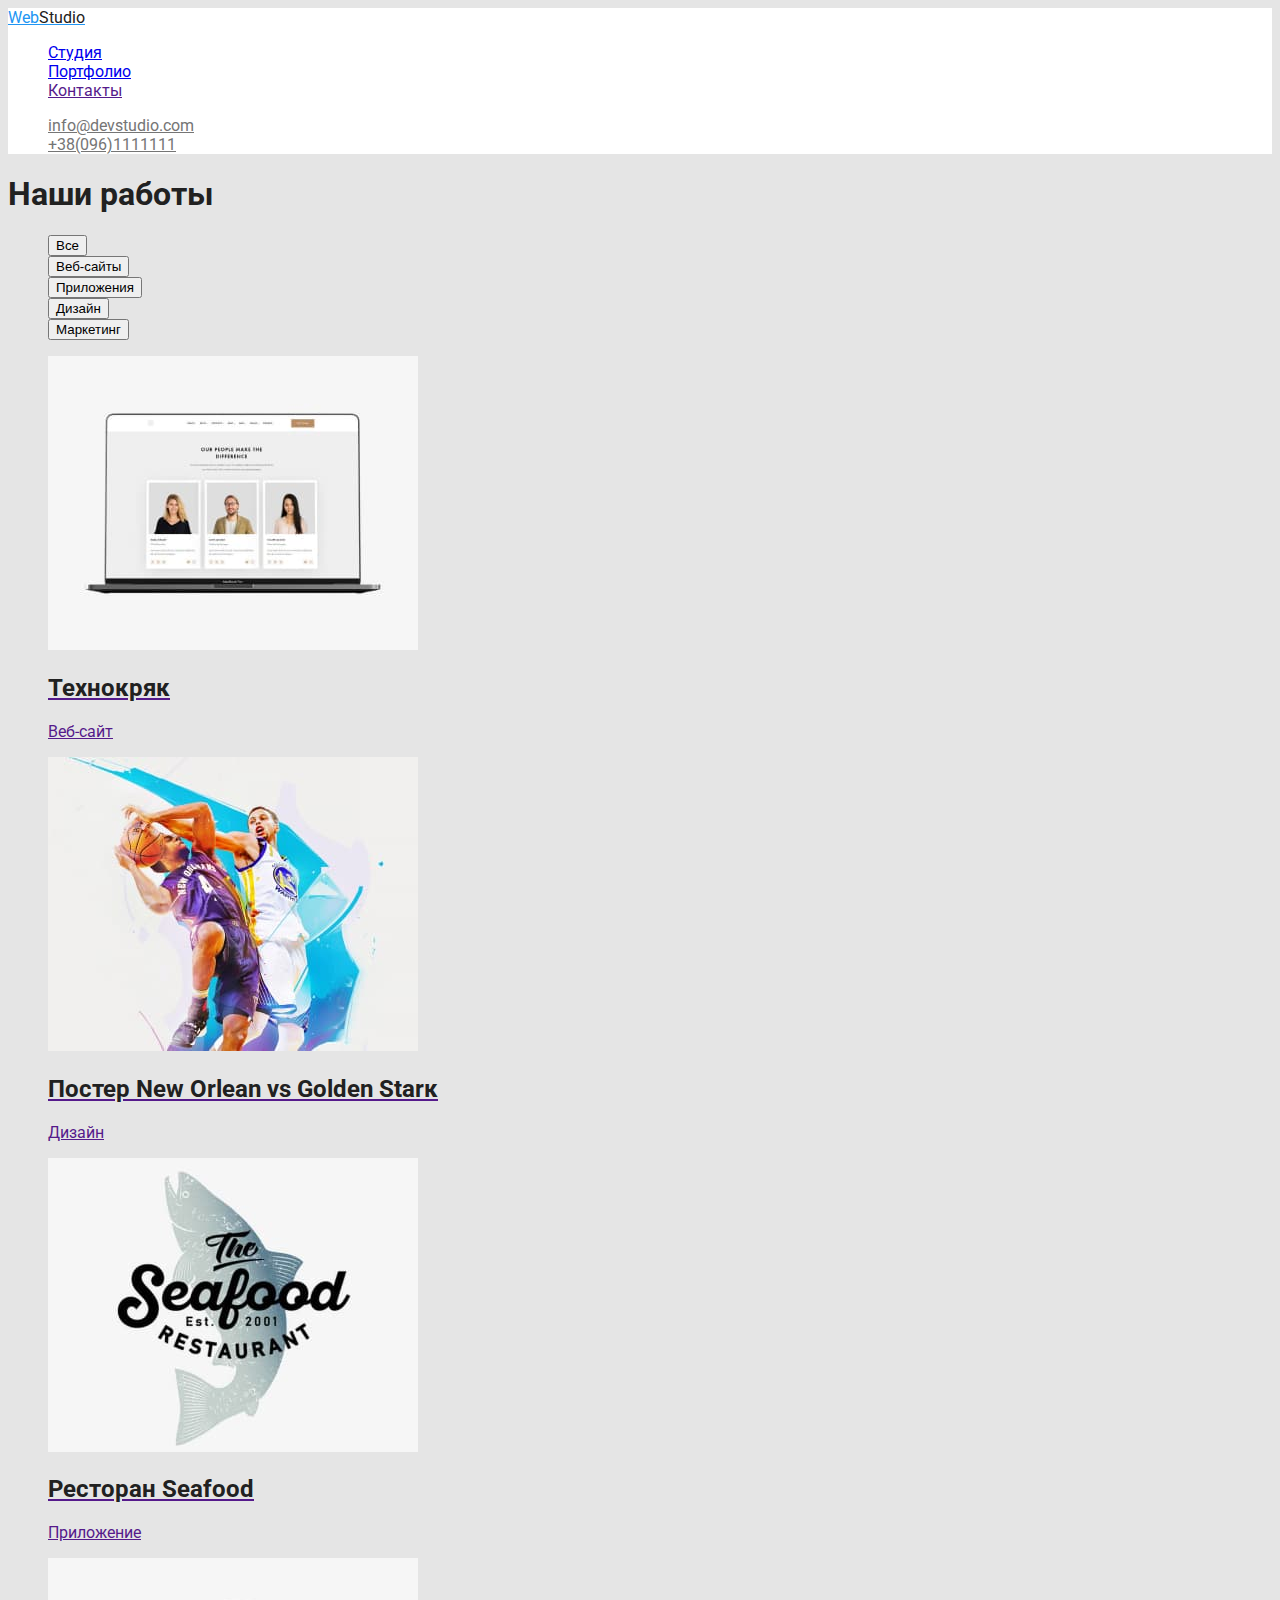
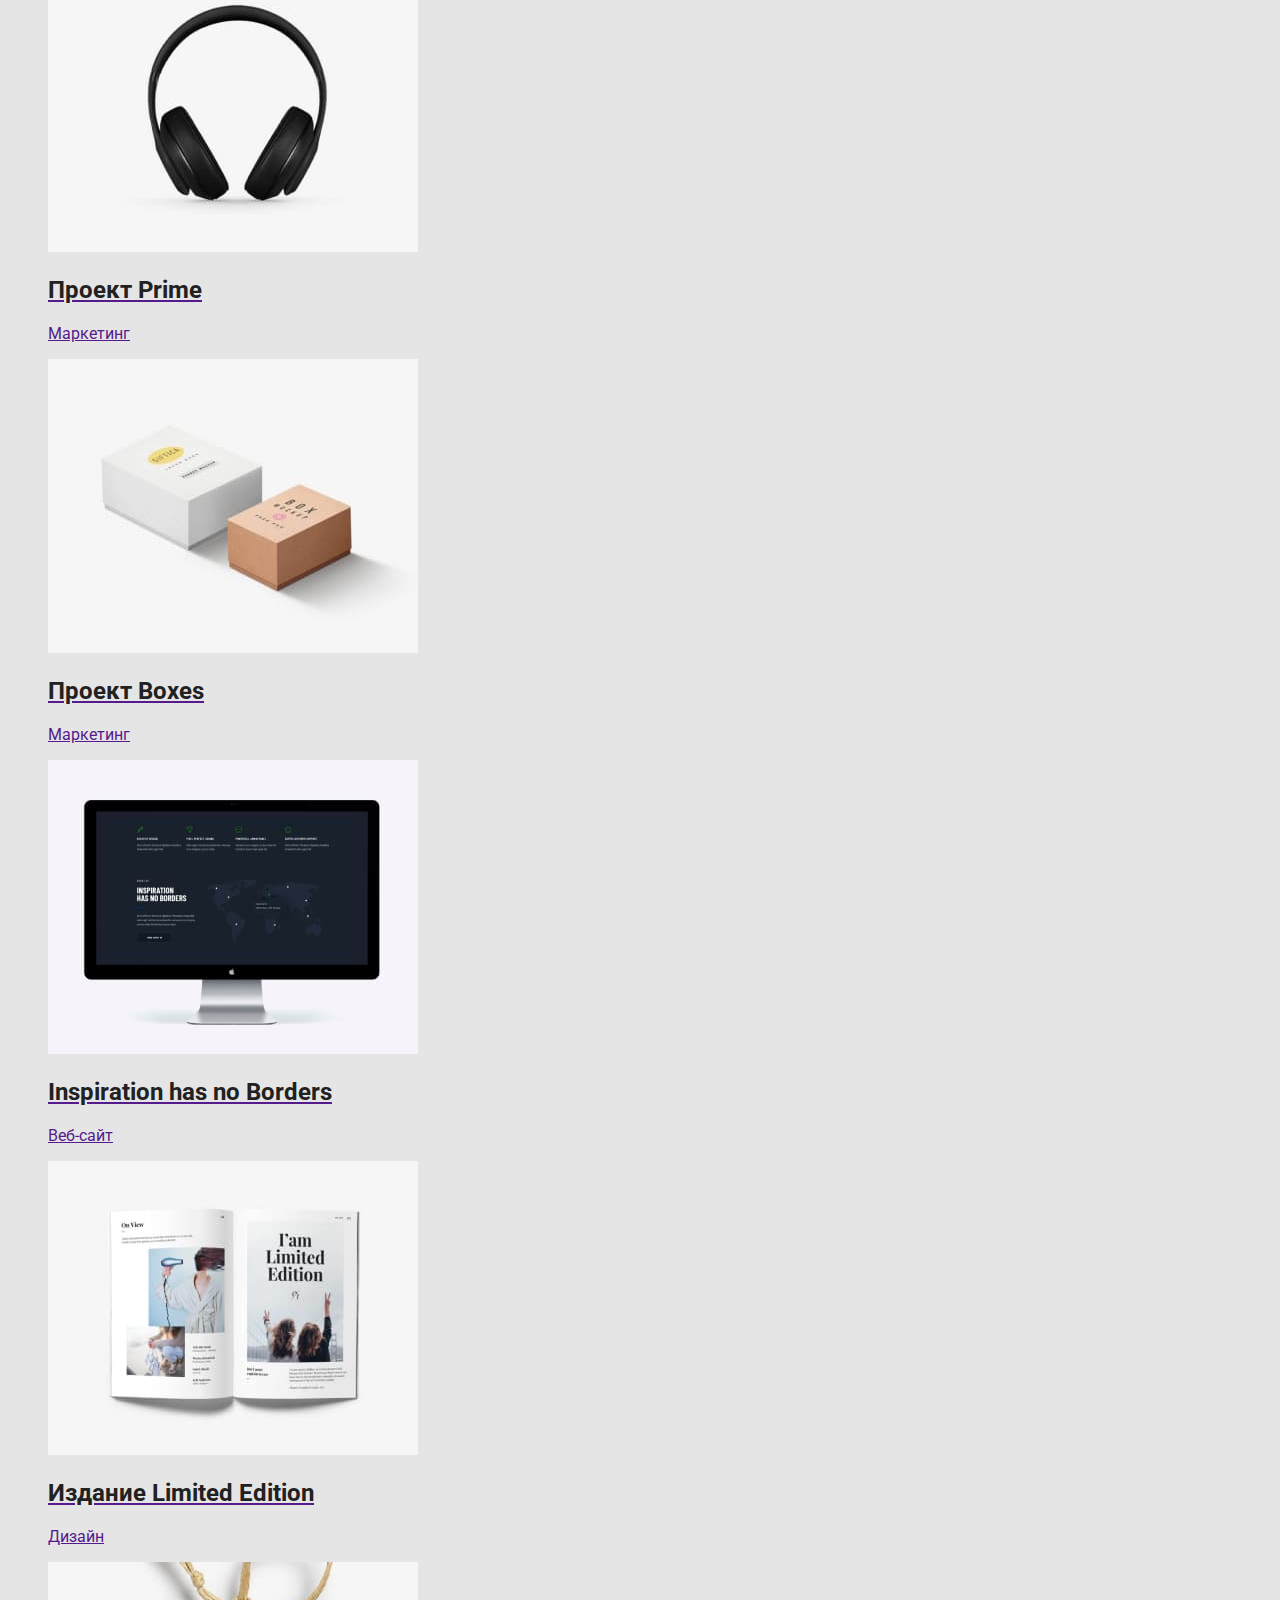
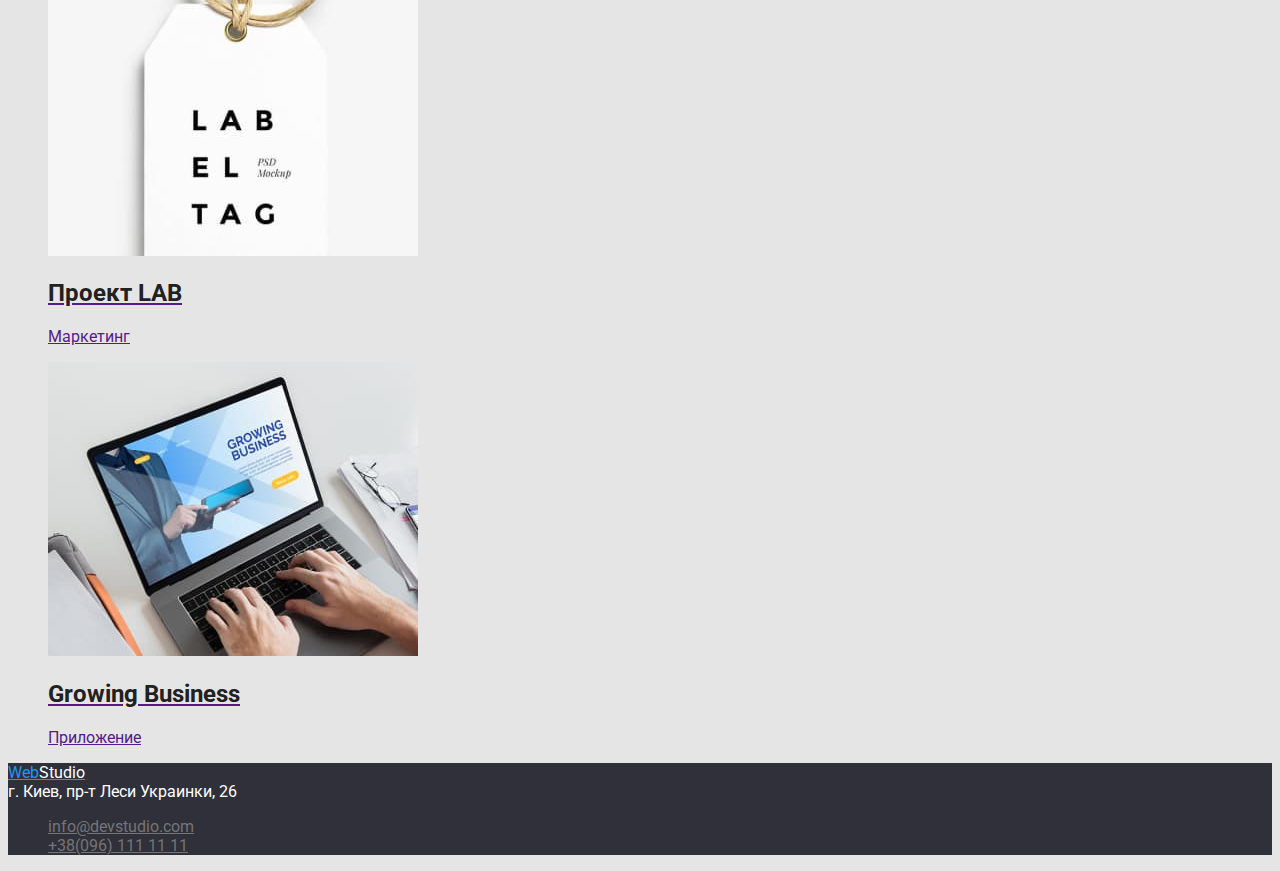
==== commit 304c47da: "оформляю портфолио" ====
--- a/portfolio.html
+++ b/portfolio.html
@@ -4,39 +4,41 @@
     <meta charset="UTF-8">
     <meta http-equiv="X-UA-Compatible" content="IE=edge">
     <meta name="viewport" content="width=device-width, initial-scale=1.0">
+    
+    <title>Document</title>
+    <link href="https://fonts.googleapis.com/css2?family=Raleway:wght@700&family=Roboto:wght@400;500;700;900&display=swap"
+        rel="stylesheet">
     <link rel="stylesheet" href="./css/styles.css">
-    <title>Document</title>
 </head>
 <body>
-    <header class="page-head">
-        <a href="" class="logo">WebStudio
+    <header class="top-page">
+        <a href="" class="logo">Web<span>Studio</span>
         </a>
         <nav>
             <ul class="site-nav list">
-                <li class="nav-link">
+                <li class="link">
                     <a href="./studio.html">Студия</a>
                 </li>
-                <li class="nav-link">
+                <li class="link">
                     <a href="./portfolio.html">Портфолио</a>
                 </li>
-                <li class="nav-link">
+                <li class="link">
                     <a href="">Контакты</a>
                 </li>
             </ul>
         </nav>
-        <ul class="contacts-list">
-            <li class="mail-item">
-                <a href="mailto:info@devstudio.com">info@devstudio.com</a>
+        <ul class="contacts list">
+            <li>
+                <a class="link" href="mailto:info@devstudio.com">info@devstudio.com</a>
             </li>
-            <li class="tel-item">
-                <a href="tel:+380961111111">+38(096)1111111
+            <li>
+                <a class="link" href="tel:+380961111111">+38(096)1111111
                 </a>
             </li>
         </ul>
-
     </header>
     <main>
-        <section>
+        <section class="section">
             <h1 class="title">Наши работы</h1>
             <ul class="button-list">
                 <li class="button-item list">
@@ -58,73 +60,94 @@
             <ul>
                 <li class="company-projects list">
                     <a href=""> <img src="./images/технокряк.jpg" alt="Главная страница сайта" width="370">
+                    <div>
                         <h2 class="title">Технокряк</h2>
-                        <p>Веб-сайт</p> 
+                        <p>Веб-сайт</p>
+                    </div>
                     </a>
                 </li>
                 <li class="company-projects list">
                     <a href=""><img src="./images/poster.jpg" alt="Изображение постера New Orlean vs Golden Star" width="370">
-                        <h2 class="title">Постер New Orlean vs Golden Starк</h2>
-                        <p>Дизайн</p>
+                       <div>
+                            <h2 class="title">Постер New Orlean vs Golden Starк</h2>
+                            <p>Дизайн</p>
+                        </div>
                     </a> 
                 </li>
                 <li class="company-projects list">
                     <a href=""><img src="./images/ресторан.jpg" alt="Изображение приложения ресторана Sea food" width="370">
+                    <div>   
                         <h2 class="title">Ресторан Seafood</h2>
                         <p>Приложение</p>
+                    </div>
                     </a> 
                 </li>
                 <li class="company-projects list">
                     <a href=""><img src="./images/проект-прайм.jpg" alt="Изображение проекта прайм" width="370">
-                        <h2 class="title">Проект Prime</h2>
-                        <p>Маркетинг</p>
+                    <div> 
+                         <h2 class="title">Проект Prime</h2>
+                         <p>Маркетинг</p>
+                    </div>
                     </a> 
                 </li>
                 <li class="company-projects list">
                     <a href=""><img src="./images/проект-боксес.jpg" alt="Изображение проекта боксес" width="370">
+                      <div> 
                         <h2 class="title">Проект Boxes</h2>
                         <p>Маркетинг</p>
+                      </div>
                     </a> 
                 </li>
                 <li class="company-projects list">
                     <a href=""><img src="./images/inspiration.jpg" alt="Изображение веб-сайта Inspiration has no borders" width="370">
-                        <h2 class="title">Inspiration has no Borders</h2>
-                        <p>Веб-сайт</p>
+                       <div> 
+                            <h2 class="title">Inspiration has no Borders</h2>
+                            <p>Веб-сайт</p>
+                        </div>
                     </a>
                  </li>
                 <li class="company-projects list">
                     <a href=""><img src="./images/издание.jpg" alt="Изображение издания Limited edition" width="370">
-                        <h2 class="title">Издание Limited Edition</h2>
-                        <p>Дизайн</p>
+                       <div> 
+                           <h2 class="title">Издание Limited Edition</h2>
+                           <p>Дизайн</p>
+                        </div>
                     </a> 
                 </li>
                 <li class="company-projects list">
                     <a href=""><img src="./images/проект-Lab.jpg" alt="Изображение Proect Lab" width="370">
-                        <h2 class="title">Проект LAB</h2>
-                        <p>Маркетинг</p>
+                       <div> 
+                            <h2 class="title">Проект LAB</h2>
+                            <p>Маркетинг</p>
+                        </div>
                     </a> 
                 </li>
                 <li class="company-projects list">
                     <a href=""><img src="./images/growing.jpg" alt="Изображение приложения Growing business" width="370">
-                        <h2 class="title">Growing Business</h2>
-                        <p>Приложение</p>
+                        <div> 
+                            <h2 class="title">Growing Business</h2>
+                            <p>Приложение</p>
+                        </div>
+                       
+                       
+                        
+                        
                     </a> 
                 </li>
              </ul>
         </section>
     </main>
-    <footer class="bottom">
-        <a href="" class="logo">WebStudio
+    <footer class="bottom-page">
+        <a href="" class="logo">Web<span>Studio</span>
         </a>
-        <address> г. Киев, пр-т Леси Украинки, 26
-        </address>
-        <ul class="site-contacts list">
+        <address class="company-adress"> г. Киев, пр-т Леси Украинки, 26</address>
+        <ul class="contacts list">
             <li>
-                <a href="mailto:info@devstudio.com">info@devstudio.com
+                <a class="link" href="mailto:info@devstudio.com">info@devstudio.com
                 </a>
             </li>
             <li>
-                <a href="tel:+380961111111">+38(096) 111 11 11
+                <a class="link" href="tel:+380961111111">+38(096) 111 11 11
                 </a>
             </li>
         </ul>
--- a/css/styles.css
+++ b/css/styles.css
@@ -2,6 +2,9 @@
   --primary-text-color: #757575;
   --primary-title-color: #212121;
   --accent-color: #2196f3;
+  --main-text-color: #ffffff;
+  --header-background-color: #ffffff;
+  --top-section-background-color: #2f303a;
 }
 body {
   background: #e5e5e5;
@@ -13,12 +16,16 @@
 }
 /* оформление логотипа */
 .logo {
-  color: var(--excretion-color);
+  color: var(--accent-color);
 }
 .logo span {
   color: var(--primary-title-color);
 }
 /* оформление навигаци по сайту */
+.top-page,
+.specialist-description {
+  background-color: var(--header-background-color);
+}
 .site-nav .link {
   color: var(--primary-title-color);
 }
@@ -26,12 +33,49 @@
 .site-nav .link :focus {
   color: var(--accent-color);
 }
+.contacts .link {
+  color: var(--primary-text-color);
+}
+.contacts .link:hover,
+.contacts .link:focus {
+  color: var(--accent-color);
+}
 /* оформление секций */
 .section .title {
   color: var(--primary-title-color);
 }
-/* оформление главной секции */
-.top-section > .title {
+.company-team .worker {
+  color: var(--primary-title-color);
+}
+.company-team span {
+  color: var(--primary-text-color);
+}
+.specialist-description {
+  background-color: var(--header-background-color);
+  color: var(--primary-title-color);
+}
+.specialist-description p {
+  color: var(--primary-text-color);
+}
+/* оформление главной секции и футера*/
+.top-section .title,
+.button {
+  color: #ffffff;
+}
+.top-section .button {
+  background-color: var(--accent-color);
+}
+.top-section,
+.bottom-page {
+  background-color: var(--top-section-background-color);
+}
+
+/* оформление футера */
+.company-adress {
+  color: var(--main-text-color);
+  font-style: normal;
+}
+.bottom-page span {
   color: #ffffff;
 }
 
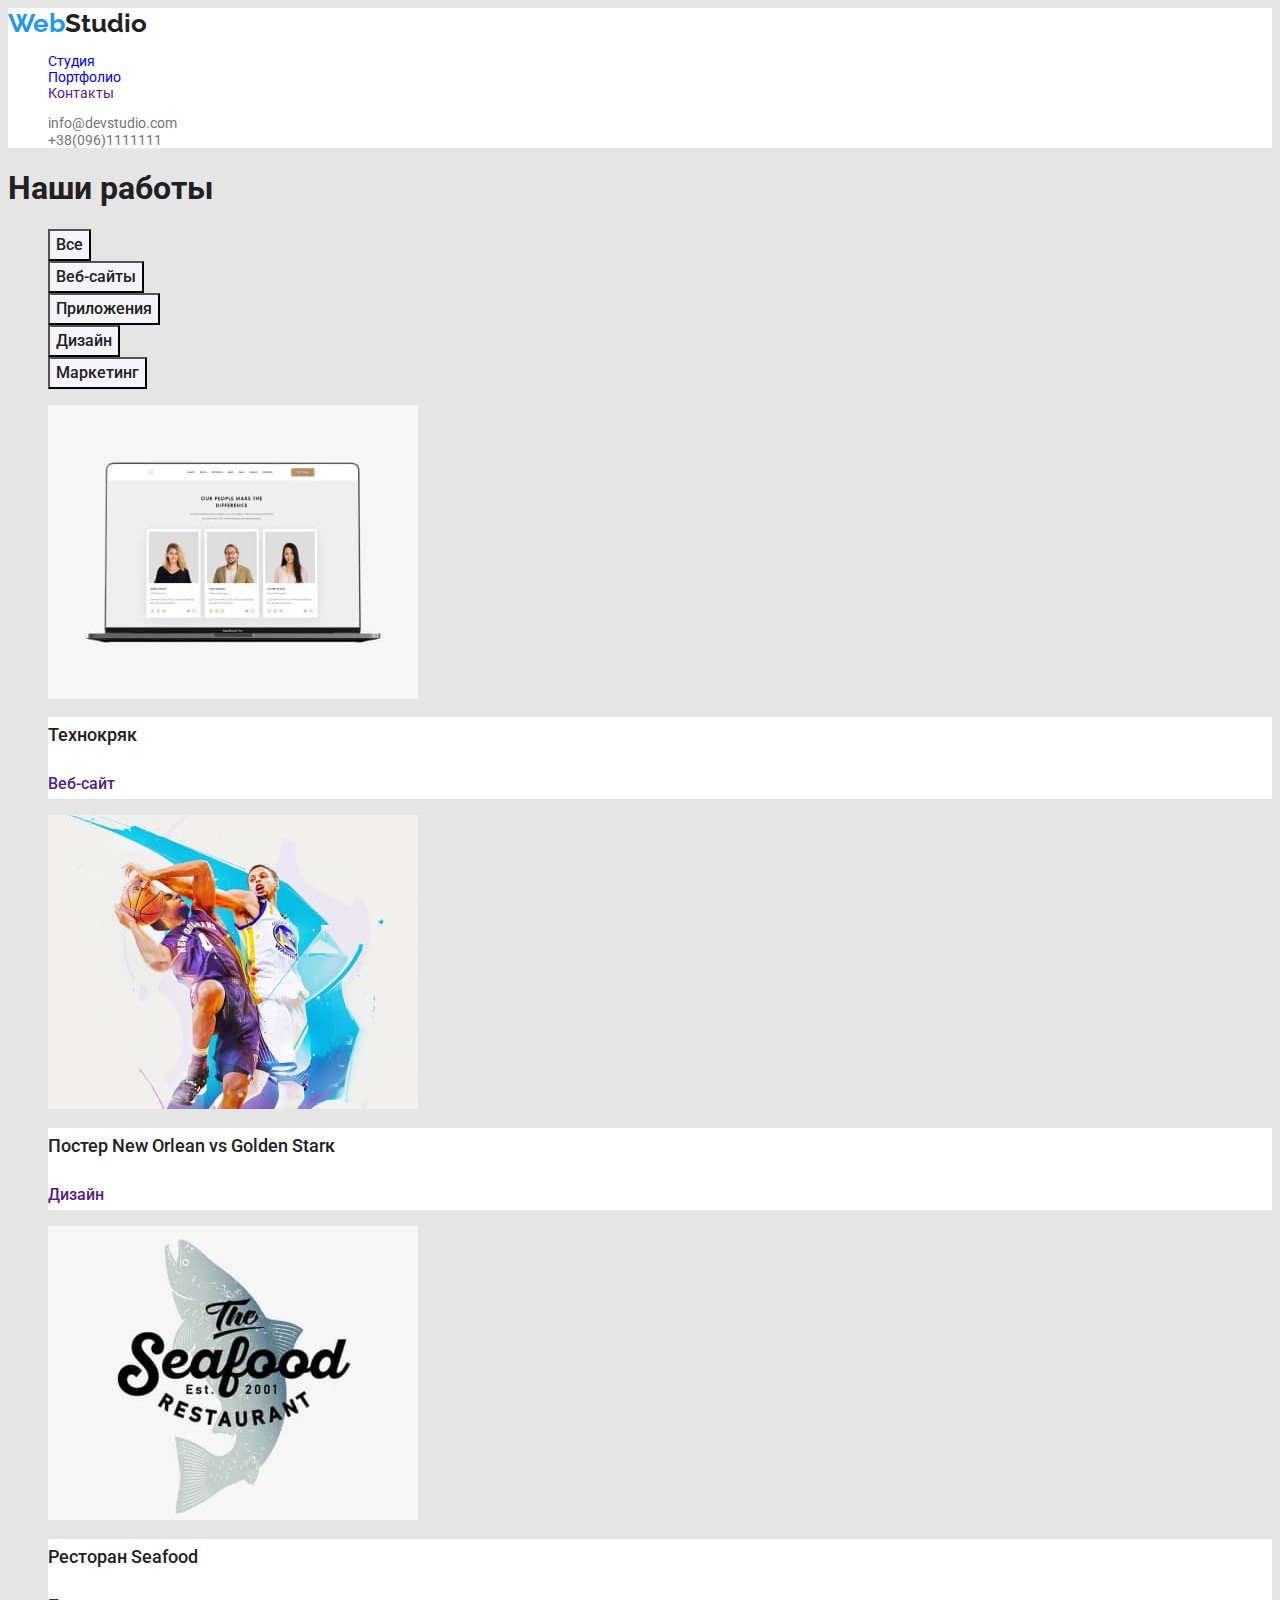
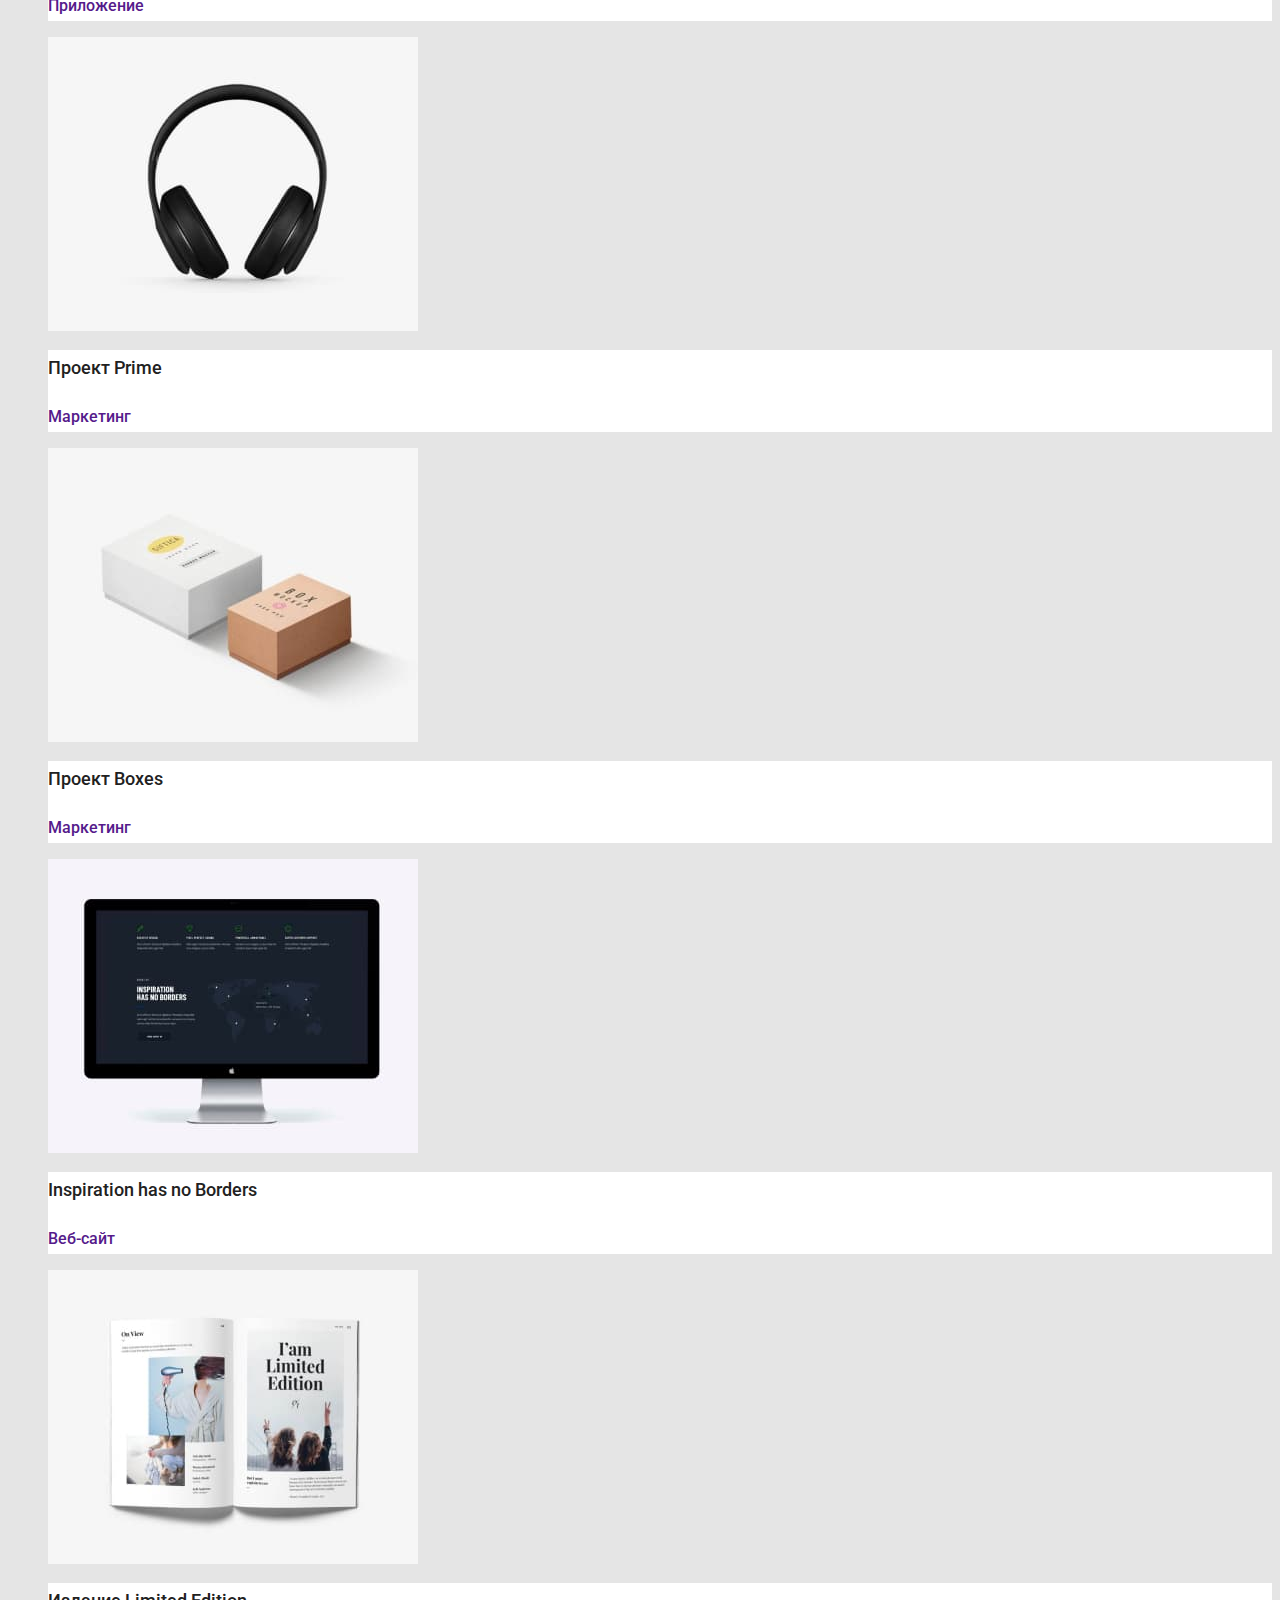
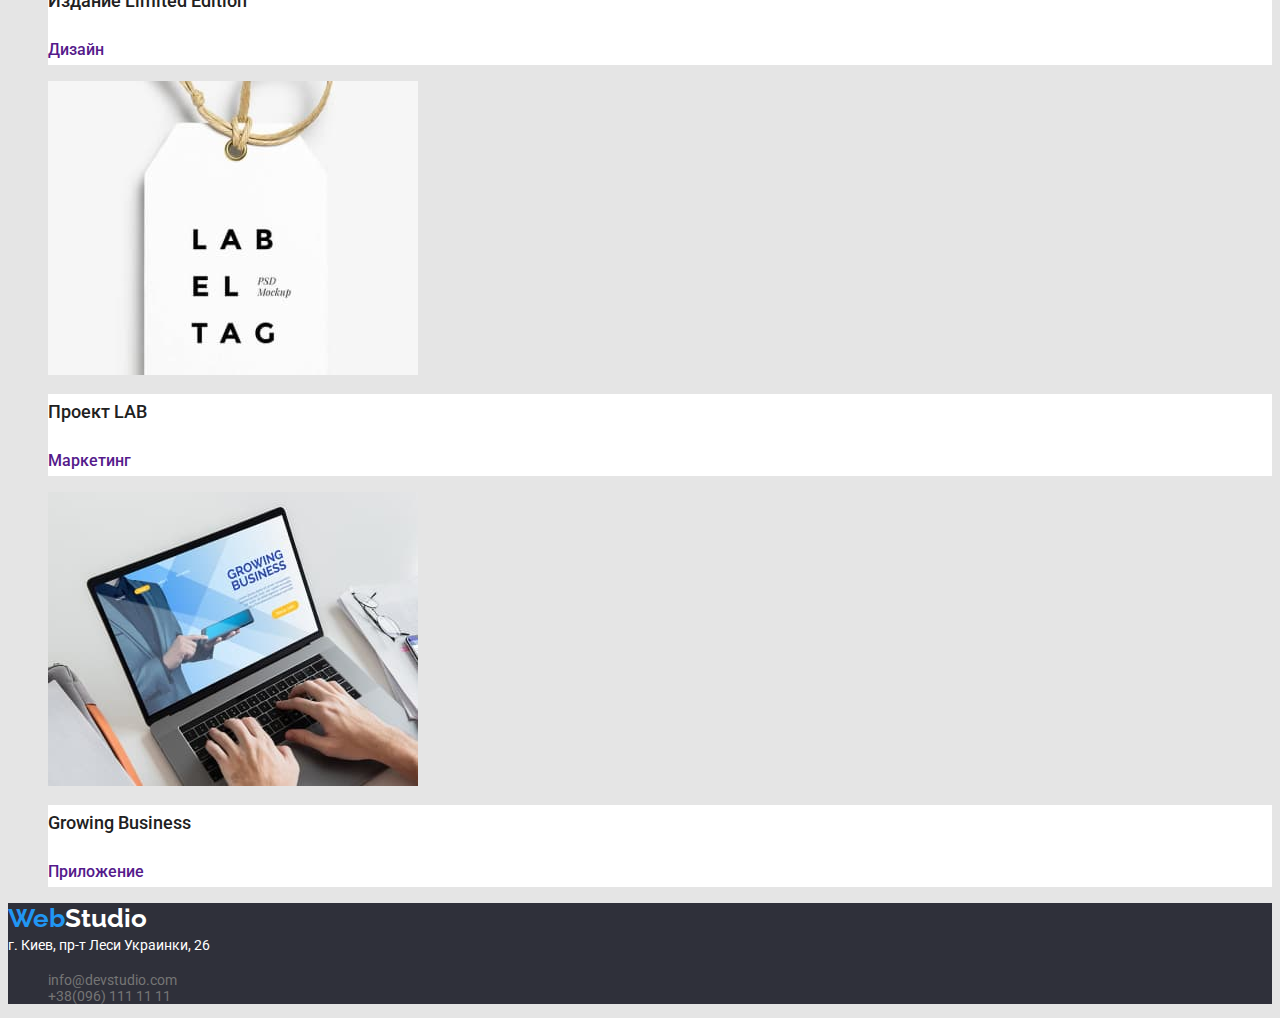
==== commit 9fcc1e23: "finish" ====
--- a/portfolio.html
+++ b/portfolio.html
@@ -38,29 +38,29 @@
         </ul>
     </header>
     <main>
-        <section class="section">
+        <section class="portfolio section">
             <h1 class="title">Наши работы</h1>
             <ul class="button-list">
                 <li class="button-item list">
-                    <button type="button">Все</button>
+                    <button type="button" class="filter-button">Все</button>
                 </li>
                 <li class="button-item list">
-                    <button type="button">Веб-сайты</button>
+                    <button type="button" class="filter-button">Веб-сайты</button>
                 </li>
                 <li class="button-item list">
-                   <button type="button">Приложения</button>
+                   <button type="button" class="filter-button">Приложения</button>
                 </li>
                 <li class="button-item list">
-                   <button type="button">Дизайн</button>
+                   <button type="button" class="filter-button">Дизайн</button>
                 </li>
                 <li class="button-item list">
-                    <button type="button">Маркетинг</button>
+                    <button type="button" class="filter-button">Маркетинг</button>
                 </li>
             </ul>
             <ul>
                 <li class="company-projects list">
                     <a href=""> <img src="./images/технокряк.jpg" alt="Главная страница сайта" width="370">
-                    <div>
+                    <div class="projects-description">
                         <h2 class="title">Технокряк</h2>
                         <p>Веб-сайт</p>
                     </div>
@@ -68,7 +68,7 @@
                 </li>
                 <li class="company-projects list">
                     <a href=""><img src="./images/poster.jpg" alt="Изображение постера New Orlean vs Golden Star" width="370">
-                       <div>
+                       <div class="projects-description">
                             <h2 class="title">Постер New Orlean vs Golden Starк</h2>
                             <p>Дизайн</p>
                         </div>
@@ -76,7 +76,7 @@
                 </li>
                 <li class="company-projects list">
                     <a href=""><img src="./images/ресторан.jpg" alt="Изображение приложения ресторана Sea food" width="370">
-                    <div>   
+                    <div class="projects-description">   
                         <h2 class="title">Ресторан Seafood</h2>
                         <p>Приложение</p>
                     </div>
@@ -84,7 +84,7 @@
                 </li>
                 <li class="company-projects list">
                     <a href=""><img src="./images/проект-прайм.jpg" alt="Изображение проекта прайм" width="370">
-                    <div> 
+                    <div class="projects-description"> 
                          <h2 class="title">Проект Prime</h2>
                          <p>Маркетинг</p>
                     </div>
@@ -92,7 +92,7 @@
                 </li>
                 <li class="company-projects list">
                     <a href=""><img src="./images/проект-боксес.jpg" alt="Изображение проекта боксес" width="370">
-                      <div> 
+                      <div class="projects-description"> 
                         <h2 class="title">Проект Boxes</h2>
                         <p>Маркетинг</p>
                       </div>
@@ -100,7 +100,7 @@
                 </li>
                 <li class="company-projects list">
                     <a href=""><img src="./images/inspiration.jpg" alt="Изображение веб-сайта Inspiration has no borders" width="370">
-                       <div> 
+                       <div class="projects-description"> 
                             <h2 class="title">Inspiration has no Borders</h2>
                             <p>Веб-сайт</p>
                         </div>
@@ -108,7 +108,7 @@
                  </li>
                 <li class="company-projects list">
                     <a href=""><img src="./images/издание.jpg" alt="Изображение издания Limited edition" width="370">
-                       <div> 
+                       <div class="projects-description"> 
                            <h2 class="title">Издание Limited Edition</h2>
                            <p>Дизайн</p>
                         </div>
@@ -116,7 +116,7 @@
                 </li>
                 <li class="company-projects list">
                     <a href=""><img src="./images/проект-Lab.jpg" alt="Изображение Proect Lab" width="370">
-                       <div> 
+                       <div class="projects-description"> 
                             <h2 class="title">Проект LAB</h2>
                             <p>Маркетинг</p>
                         </div>
@@ -124,14 +124,10 @@
                 </li>
                 <li class="company-projects list">
                     <a href=""><img src="./images/growing.jpg" alt="Изображение приложения Growing business" width="370">
-                        <div> 
+                        <div class="projects-description"> 
                             <h2 class="title">Growing Business</h2>
                             <p>Приложение</p>
                         </div>
-                       
-                       
-                        
-                        
                     </a> 
                 </li>
              </ul>
--- a/css/styles.css
+++ b/css/styles.css
@@ -9,14 +9,23 @@
 body {
   background: #e5e5e5;
   color: var(--primary-text-color);
-  font-family: Roboto;
+  font-family: Roboto, Helvetica, sans-serif;
 }
 .list {
   list-style: none;
 }
+.logo,
+a {
+  text-decoration: none;
+}
+
 /* оформление логотипа */
 .logo {
   color: var(--accent-color);
+  font-family: Raleway;
+  font-size: 26px;
+  line-height: 1.2;
+  font-weight: bold;
 }
 .logo span {
   color: var(--primary-title-color);
@@ -36,13 +45,57 @@
 .contacts .link {
   color: var(--primary-text-color);
 }
+.site-nav,
+.contacts {
+  font-size: 14px;
+  line-height: 1.15;
+}
 .contacts .link:hover,
 .contacts .link:focus {
   color: var(--accent-color);
 }
+/* оформление главной секции и футера*/
+.top-section .title,
+.button {
+  color: #ffffff;
+}
+.top-section .title {
+  font-size: 44px;
+  line-height: 1.36;
+  font-weight: 900;
+}
+.top-section .button {
+  font-size: 16px;
+  line-height: 1.875;
+  font-weight: bold;
+  background-color: var(--accent-color);
+  cursor: pointer;
+}
+.button,
+.filter-button {
+  font-family: inherit;
+}
+.top-section,
+.bottom-page {
+  background-color: var(--top-section-background-color);
+}
 /* оформление секций */
 .section .title {
   color: var(--primary-title-color);
+}
+.section h3 {
+  font-size: 16px;
+  line-height: 1.14;
+  font-weight: bold;
+}
+.company-skills p {
+  font-size: 16px;
+  line-height: 1.5;
+}
+.section h2 {
+  font-size: 36px;
+  line-height: 1.166;
+  font-weight: bold;
 }
 .company-team .worker {
   color: var(--primary-title-color);
@@ -54,20 +107,14 @@
   background-color: var(--header-background-color);
   color: var(--primary-title-color);
 }
+.specialist-description h3,
+p {
+  font-size: 16px;
+  line-height: 1.18;
+  font-weight: 500;
+}
 .specialist-description p {
   color: var(--primary-text-color);
-}
-/* оформление главной секции и футера*/
-.top-section .title,
-.button {
-  color: #ffffff;
-}
-.top-section .button {
-  background-color: var(--accent-color);
-}
-.top-section,
-.bottom-page {
-  background-color: var(--top-section-background-color);
 }
 
 /* оформление футера */
@@ -78,6 +125,40 @@
 .bottom-page span {
   color: #ffffff;
 }
+.footer-link {
+  color: rgba(255, 255, 255, 0.6);
+}
+.company-adress,
+.footer-link {
+  font-size: 14px;
+  line-height: 1.71;
+}
+/* оформление портфолио */
+.filter-button {
+  color: var(--primary-title-color);
+  background-color: #f5f4fa;
+  font-size: 16px;
+  line-height: 1.625;
+  font-weight: 500;
+  cursor: pointer;
+}
+.filter-button:hover,
+.filter-button:focus {
+  color: var(--main-text-color);
+  background-color: var(--accent-color);
+}
+.projects-description {
+  background-color: var(--header-background-color);
+}
+.projects-description .title {
+  font-size: 18px;
+  line-height: 2;
+  font-weight: 500;
+}
+.projects-description p {
+  font-size: 16px;
+  line-height: 1.875;
+}
 
 /* основной цвет текста #757575 */
 /* вторичный цвет текста #212121 */
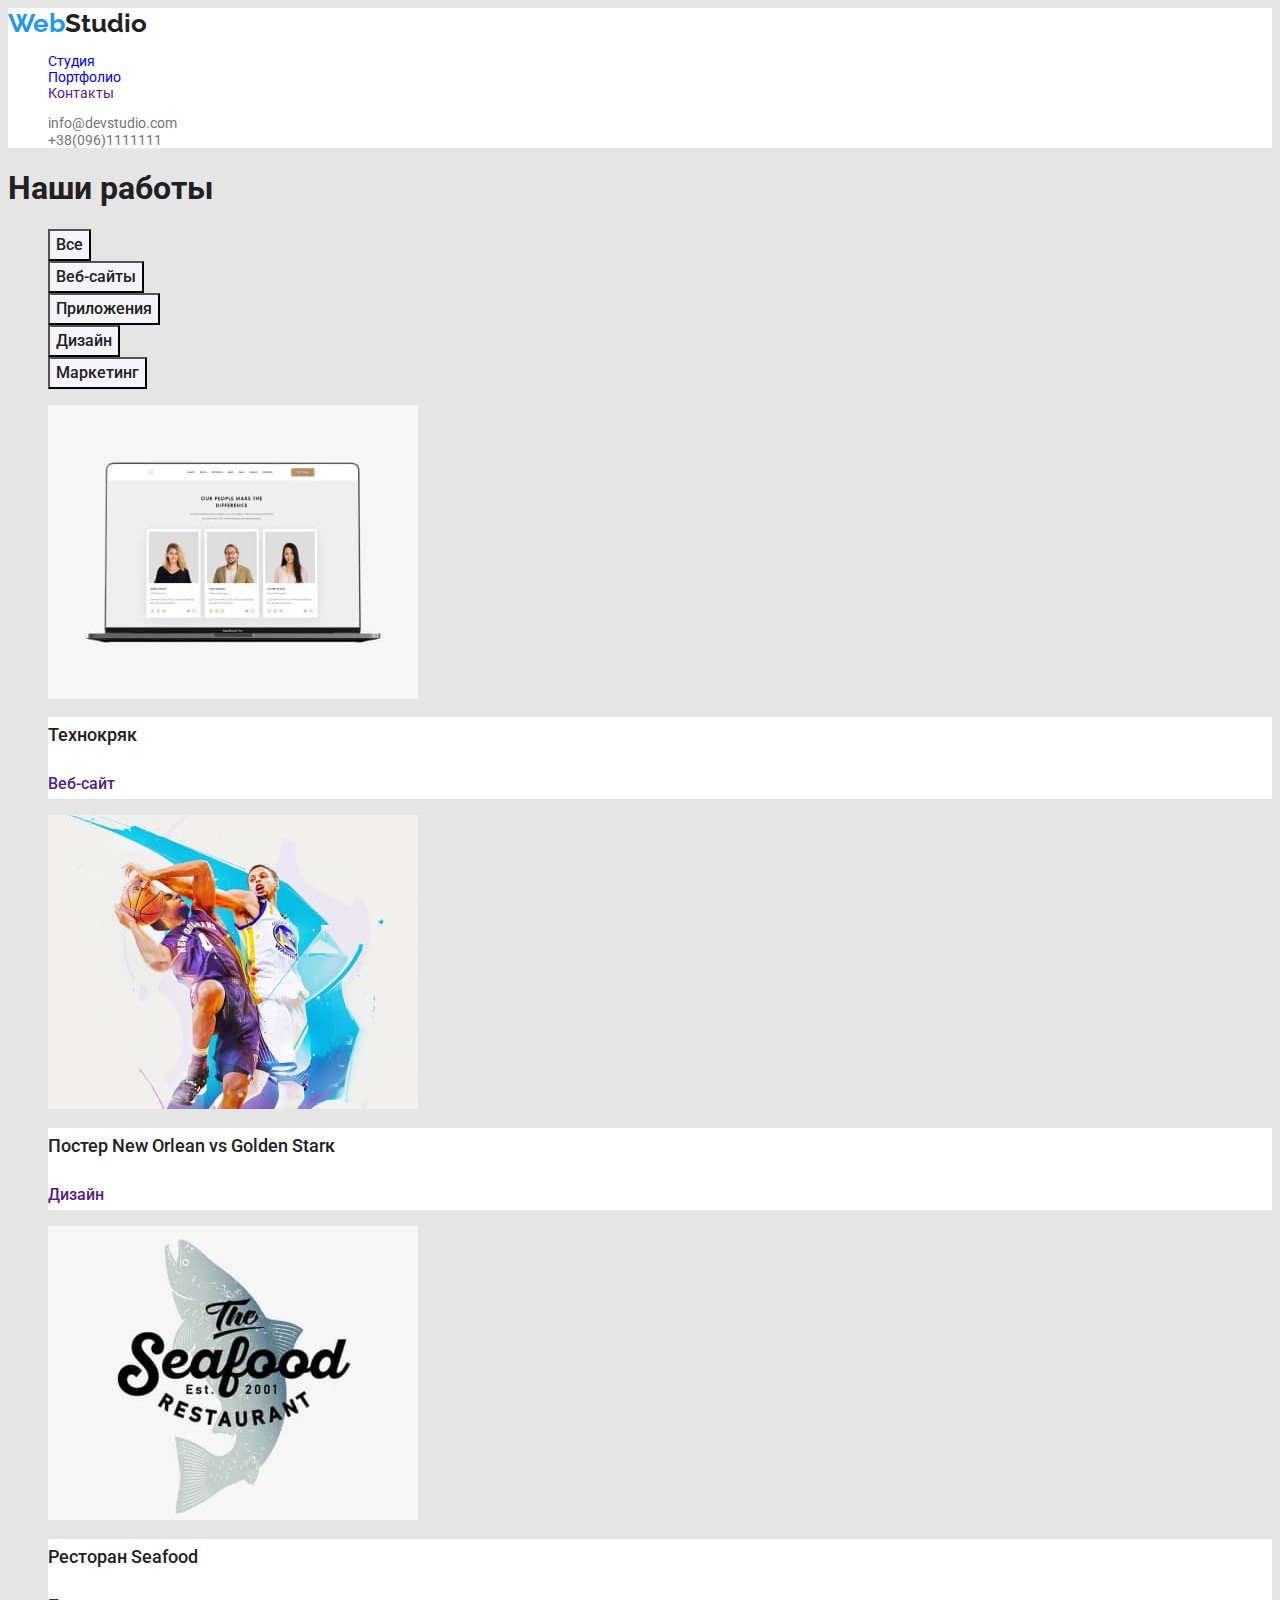
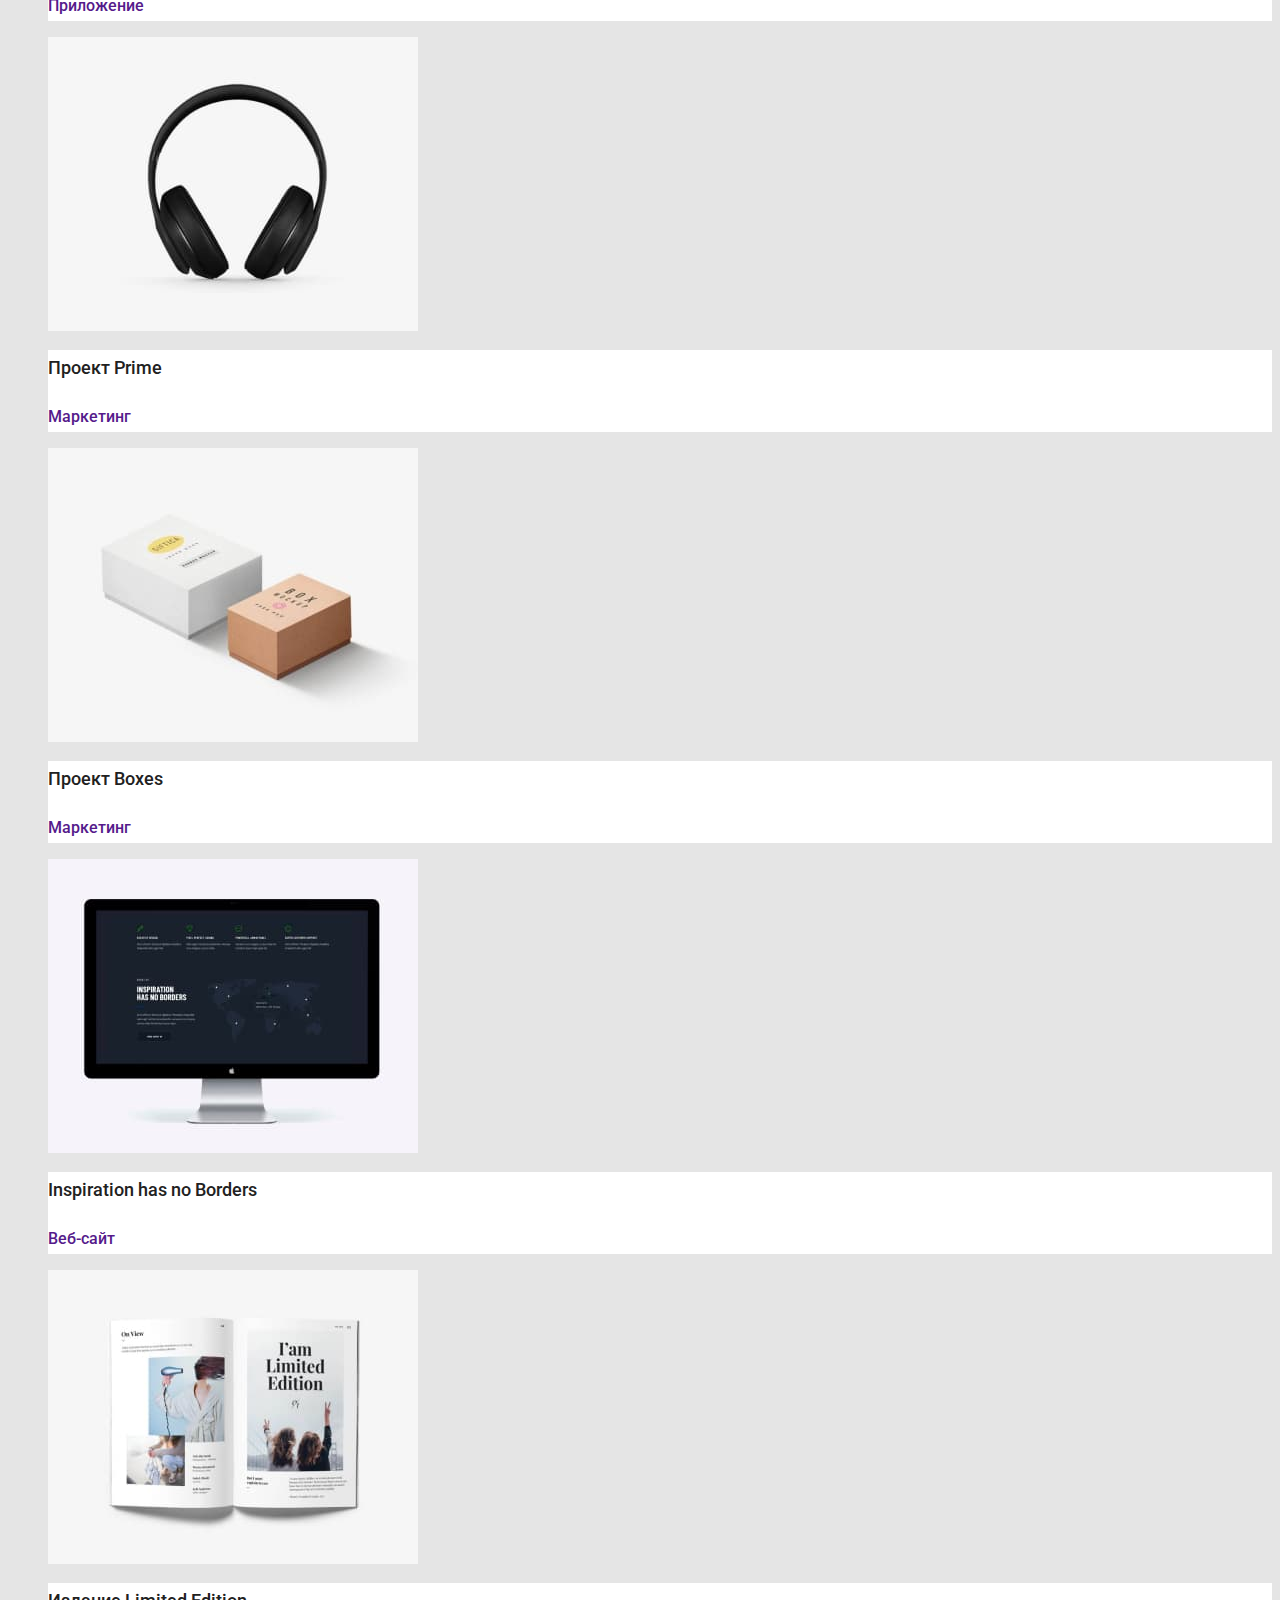
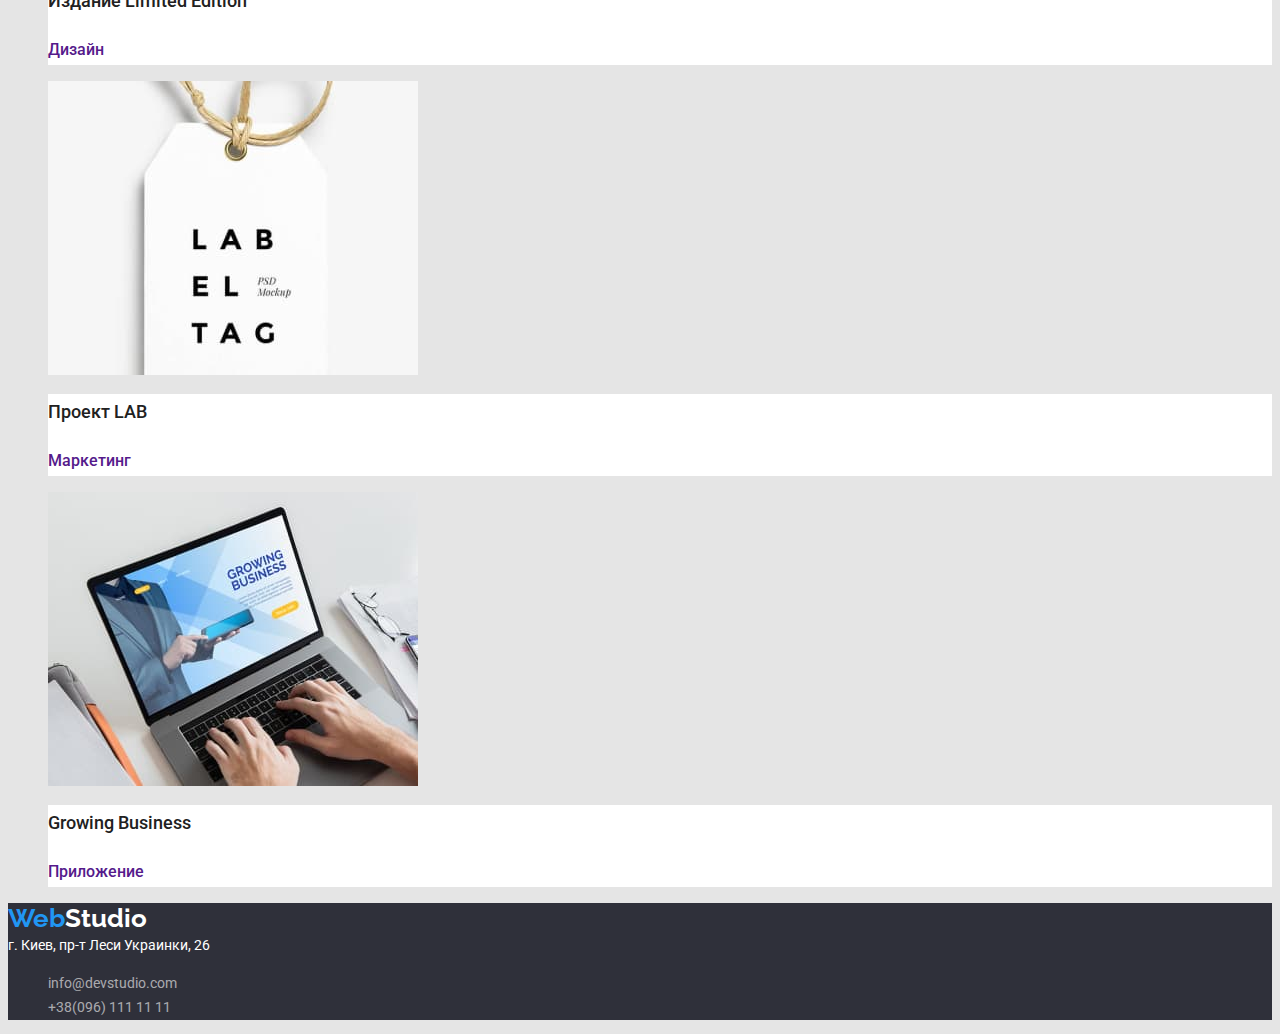
==== commit 6488fb2c: "final" ====
--- a/portfolio.html
+++ b/portfolio.html
@@ -139,11 +139,11 @@
         <address class="company-adress"> г. Киев, пр-т Леси Украинки, 26</address>
         <ul class="contacts list">
             <li>
-                <a class="link" href="mailto:info@devstudio.com">info@devstudio.com
+                <a class="footer-link" href="mailto:info@devstudio.com">info@devstudio.com
                 </a>
             </li>
             <li>
-                <a class="link" href="tel:+380961111111">+38(096) 111 11 11
+                <a class="footer-link" href="tel:+380961111111">+38(096) 111 11 11
                 </a>
             </li>
         </ul>
--- a/css/styles.css
+++ b/css/styles.css
@@ -18,7 +18,6 @@
 a {
   text-decoration: none;
 }
-
 /* оформление логотипа */
 .logo {
   color: var(--accent-color);
@@ -116,7 +115,6 @@
 .specialist-description p {
   color: var(--primary-text-color);
 }
-
 /* оформление футера */
 .company-adress {
   color: var(--main-text-color);
@@ -159,9 +157,3 @@
   font-size: 16px;
   line-height: 1.875;
 }
-
-/* основной цвет текста #757575 */
-/* вторичный цвет текста #212121 */
-/* цвет текста h1, кнопки и в футере #FFFFFF */
-/* цвет текста логотипа и при наведении #2196F3 */
-/* цвет текста контактов в футере rgba(255, 255, 255, 0.6); */
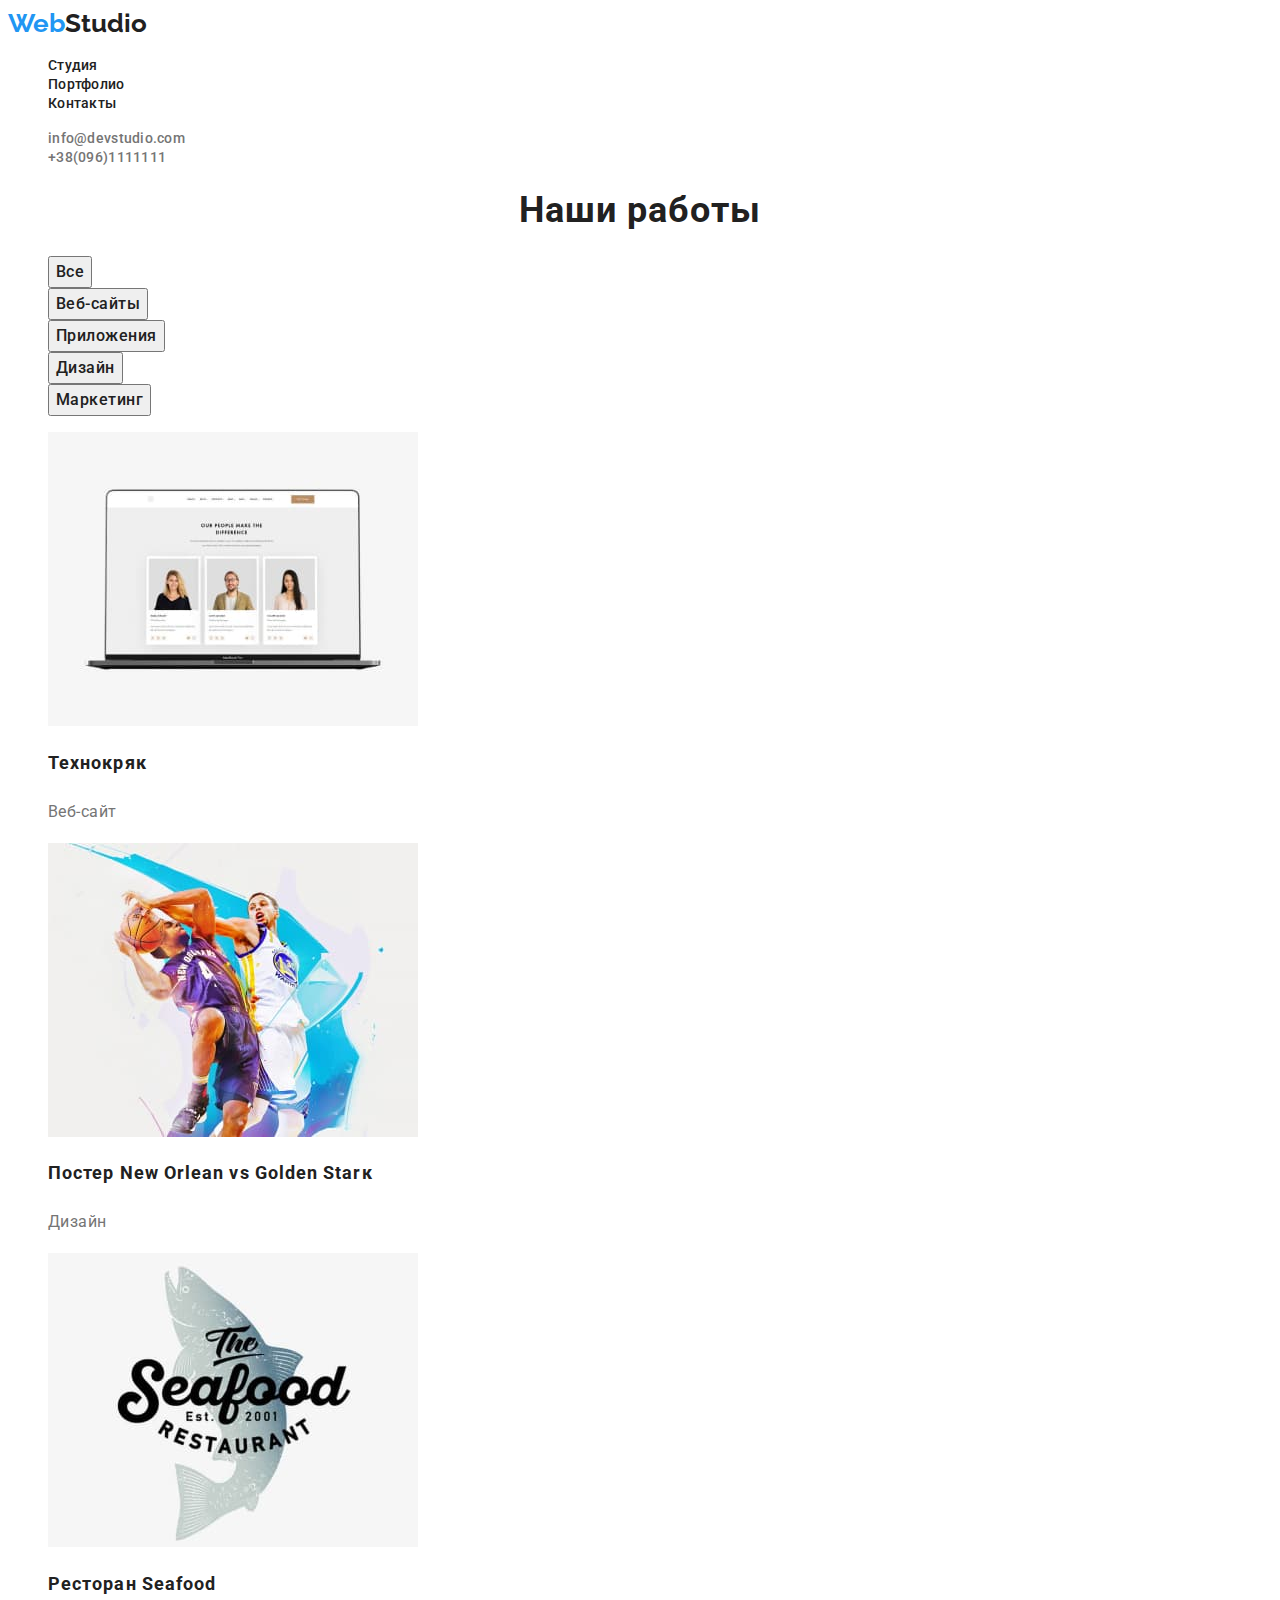
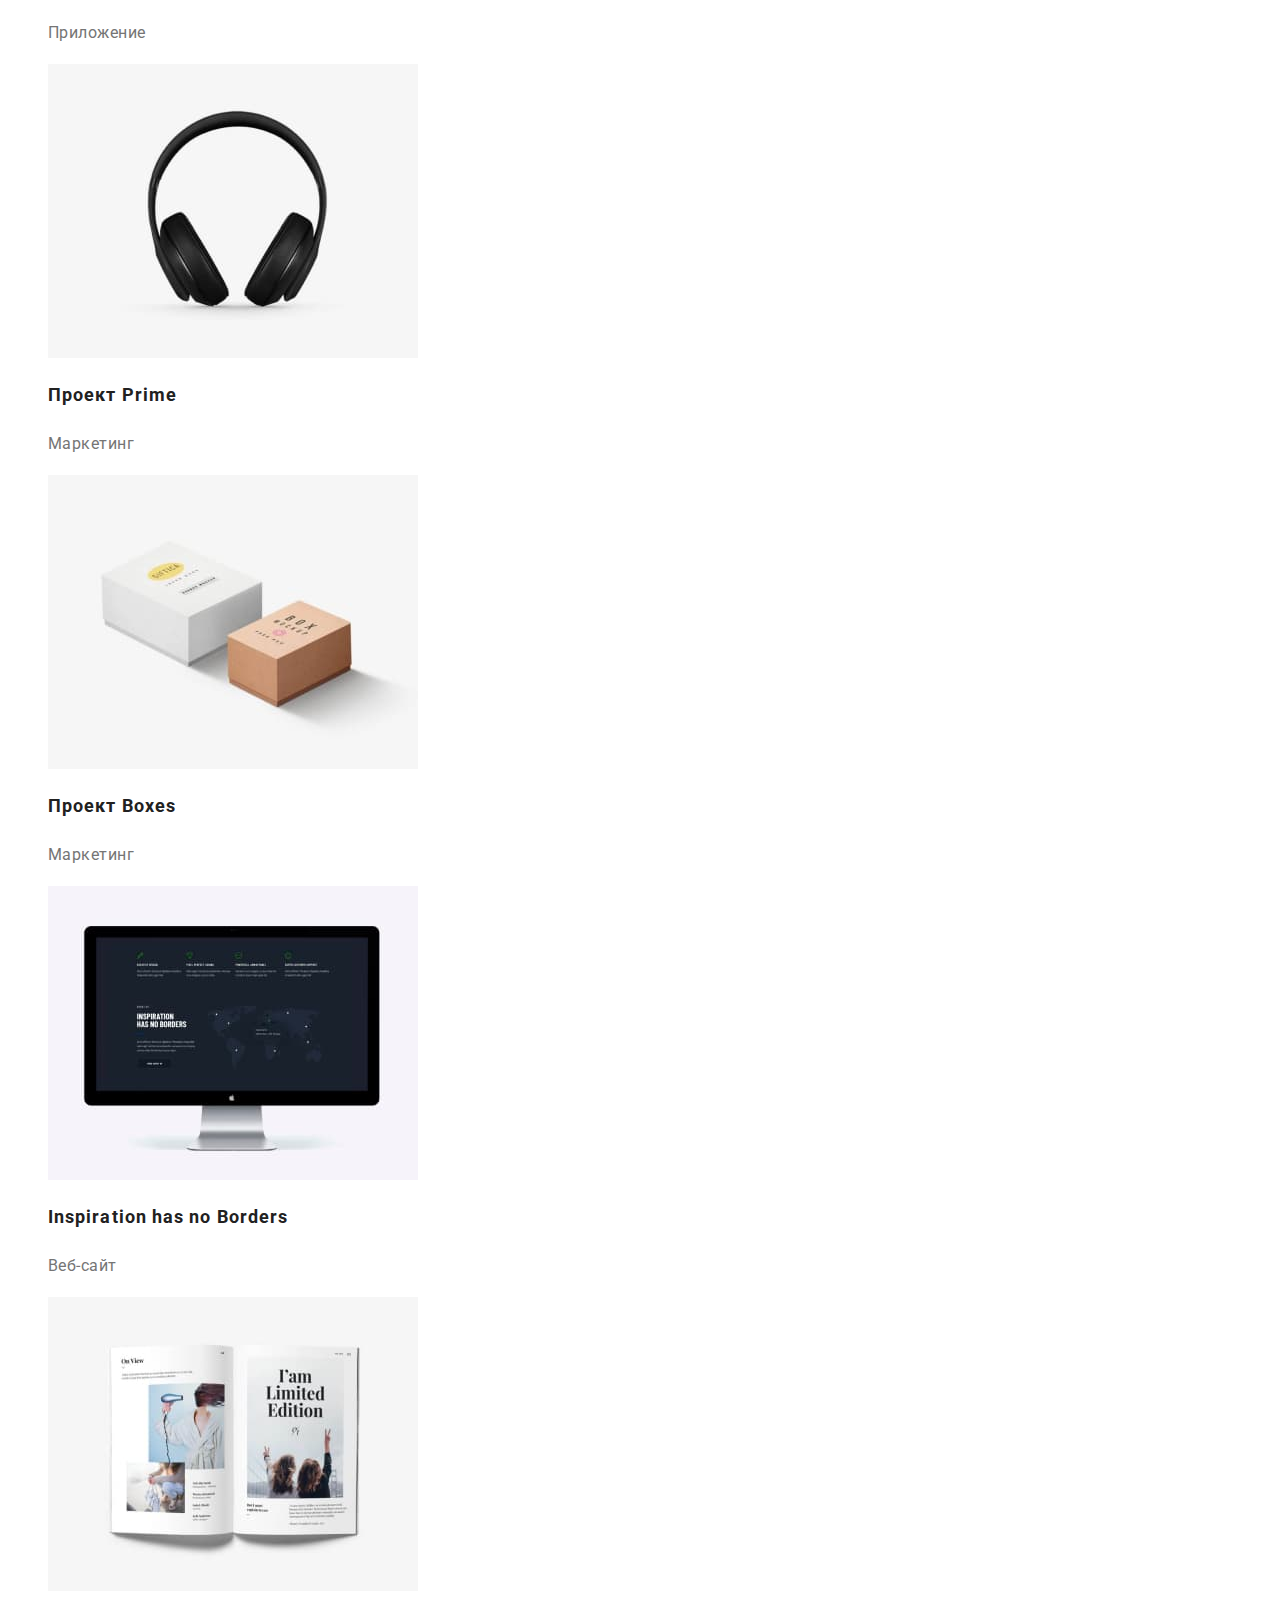
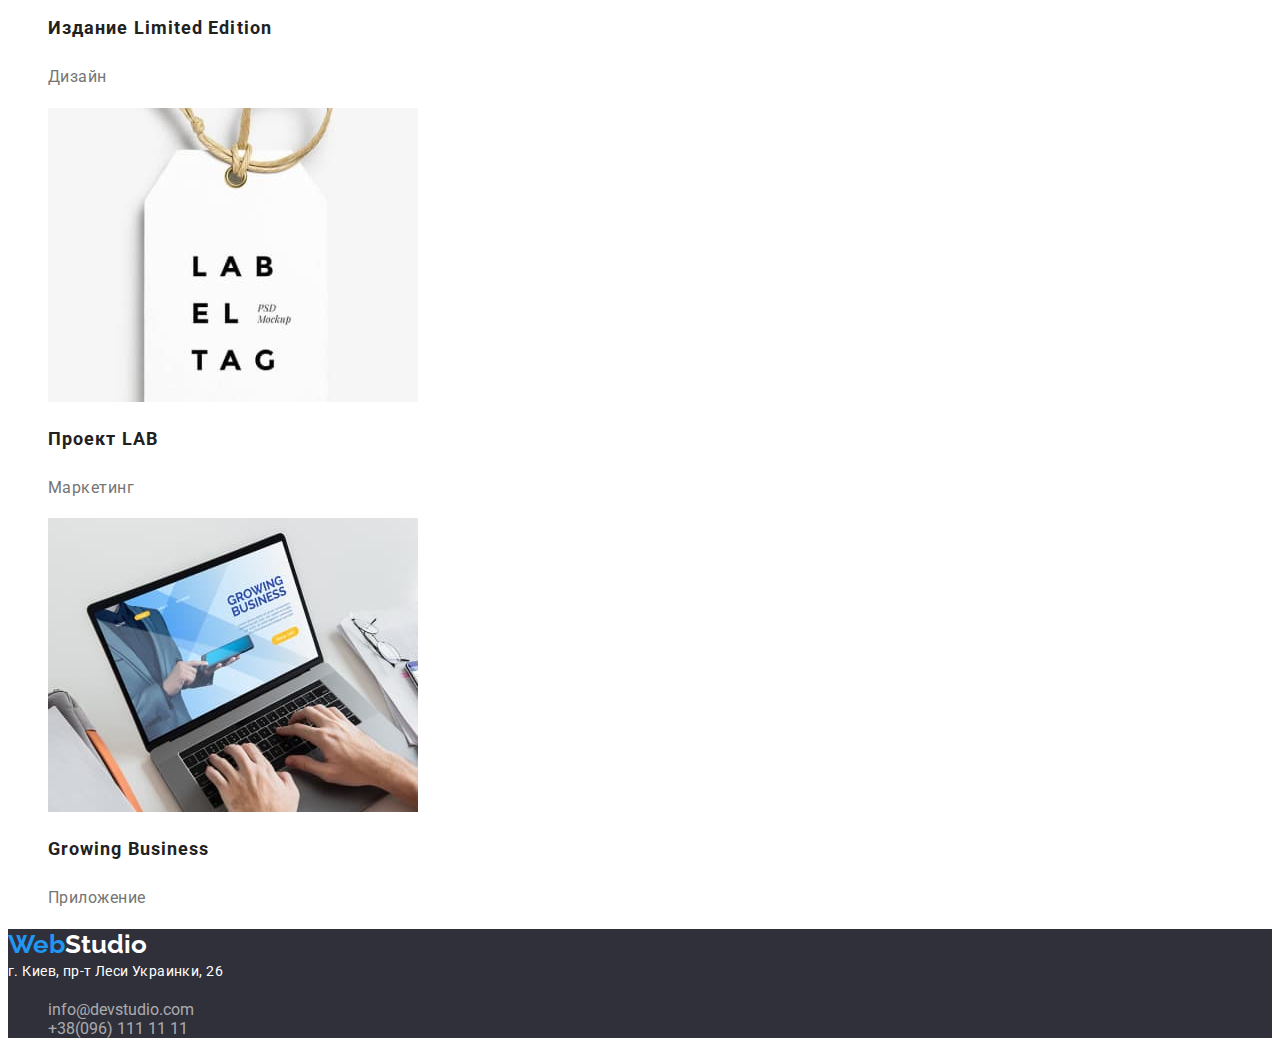
==== commit a430f62b: "переделал классы" ====
--- a/portfolio.html
+++ b/portfolio.html
@@ -11,139 +11,140 @@
     <link rel="stylesheet" href="./css/styles.css">
 </head>
 <body>
-    <header class="top-page">
-        <a href="" class="logo">Web<span>Studio</span>
+    <header class="header">
+        <a href="" class="logo">Web<span class="logo-header">Studio</span>
         </a>
-        <nav>
-            <ul class="site-nav list">
-                <li class="link">
-                    <a href="./studio.html">Студия</a>
+        <nav class="site-navigation">
+            <ul class="nav-list list">
+                <li class="nav-item">
+                    <a href="./studio.html" class="nav-link">Студия</a>
                 </li>
-                <li class="link">
-                    <a href="./portfolio.html">Портфолио</a>
+                <li class="nav-item">
+                    <a href="./portfolio.html" class="nav-link">Портфолио</a>
                 </li>
-                <li class="link">
-                    <a href="">Контакты</a>
+                <li class="nav-item">
+                    <a href="" class="nav-link">Контакты</a>
                 </li>
             </ul>
         </nav>
         <ul class="contacts list">
             <li>
-                <a class="link" href="mailto:info@devstudio.com">info@devstudio.com</a>
+                <a class="contact-link" href="mailto:info@devstudio.com">info@devstudio.com</a>
             </li>
             <li>
-                <a class="link" href="tel:+380961111111">+38(096)1111111
+                <a class="contact-link" href="tel:+380961111111">+38(096)1111111
                 </a>
             </li>
         </ul>
+    
     </header>
-    <main>
-        <section class="portfolio section">
+    <main class="portfolio-main">
+        <section class="portfolio-section">
             <h1 class="title">Наши работы</h1>
-            <ul class="button-list">
-                <li class="button-item list">
-                    <button type="button" class="filter-button">Все</button>
+            <ul class="portfolio-list">
+                <li class="portfolio-item list">
+                    <button type="button" class="filter-btn">Все</button>
                 </li>
-                <li class="button-item list">
-                    <button type="button" class="filter-button">Веб-сайты</button>
+                <li class="portfolio-item list">
+                    <button type="button" class="filter-btn">Веб-сайты</button>
                 </li>
-                <li class="button-item list">
-                   <button type="button" class="filter-button">Приложения</button>
+                <li class="portfolio-item list">
+                   <button type="button" class="filter-btn">Приложения</button>
                 </li>
-                <li class="button-item list">
-                   <button type="button" class="filter-button">Дизайн</button>
+                <li class="portfolio-item list">
+                   <button type="button" class="filter-btn">Дизайн</button>
                 </li>
-                <li class="button-item list">
-                    <button type="button" class="filter-button">Маркетинг</button>
+                <li class="portfolio-item list">
+                    <button type="button" class="filter-btn">Маркетинг</button>
                 </li>
             </ul>
             <ul>
                 <li class="company-projects list">
                     <a href=""> <img src="./images/технокряк.jpg" alt="Главная страница сайта" width="370">
                     <div class="projects-description">
-                        <h2 class="title">Технокряк</h2>
-                        <p>Веб-сайт</p>
+                        <h2 class="project-name">Технокряк</h2>
+                        <p class="project-type" >Веб-сайт</p>
                     </div>
                     </a>
                 </li>
                 <li class="company-projects list">
                     <a href=""><img src="./images/poster.jpg" alt="Изображение постера New Orlean vs Golden Star" width="370">
                        <div class="projects-description">
-                            <h2 class="title">Постер New Orlean vs Golden Starк</h2>
-                            <p>Дизайн</p>
+                            <h2 class="project-name">Постер New Orlean vs Golden Starк</h2>
+                            <p class="project-type" >Дизайн</p>
                         </div>
                     </a> 
                 </li>
                 <li class="company-projects list">
                     <a href=""><img src="./images/ресторан.jpg" alt="Изображение приложения ресторана Sea food" width="370">
                     <div class="projects-description">   
-                        <h2 class="title">Ресторан Seafood</h2>
-                        <p>Приложение</p>
+                        <h2 class="project-name">Ресторан Seafood</h2>
+                        <p class="project-type" >Приложение</p>
                     </div>
                     </a> 
                 </li>
                 <li class="company-projects list">
                     <a href=""><img src="./images/проект-прайм.jpg" alt="Изображение проекта прайм" width="370">
                     <div class="projects-description"> 
-                         <h2 class="title">Проект Prime</h2>
-                         <p>Маркетинг</p>
+                         <h2 class="project-name">Проект Prime</h2>
+                         <p class="project-type" >Маркетинг</p>
                     </div>
                     </a> 
                 </li>
                 <li class="company-projects list">
                     <a href=""><img src="./images/проект-боксес.jpg" alt="Изображение проекта боксес" width="370">
                       <div class="projects-description"> 
-                        <h2 class="title">Проект Boxes</h2>
-                        <p>Маркетинг</p>
+                        <h2 class="project-name">Проект Boxes</h2>
+                        <p class="project-type" >Маркетинг</p>
                       </div>
                     </a> 
                 </li>
                 <li class="company-projects list">
                     <a href=""><img src="./images/inspiration.jpg" alt="Изображение веб-сайта Inspiration has no borders" width="370">
                        <div class="projects-description"> 
-                            <h2 class="title">Inspiration has no Borders</h2>
-                            <p>Веб-сайт</p>
+                            <h2 class="project-name">Inspiration has no Borders</h2>
+                            <p class="project-type" >Веб-сайт</p>
                         </div>
                     </a>
                  </li>
                 <li class="company-projects list">
                     <a href=""><img src="./images/издание.jpg" alt="Изображение издания Limited edition" width="370">
                        <div class="projects-description"> 
-                           <h2 class="title">Издание Limited Edition</h2>
-                           <p>Дизайн</p>
+                           <h2 class="project-name">Издание Limited Edition</h2>
+                           <p class="project-type" >Дизайн</p>
                         </div>
                     </a> 
                 </li>
                 <li class="company-projects list">
                     <a href=""><img src="./images/проект-Lab.jpg" alt="Изображение Proect Lab" width="370">
                        <div class="projects-description"> 
-                            <h2 class="title">Проект LAB</h2>
-                            <p>Маркетинг</p>
+                            <h2 class="project-name">Проект LAB</h2>
+                            <p class="project-type" >Маркетинг</p>
                         </div>
                     </a> 
                 </li>
                 <li class="company-projects list">
                     <a href=""><img src="./images/growing.jpg" alt="Изображение приложения Growing business" width="370">
                         <div class="projects-description"> 
-                            <h2 class="title">Growing Business</h2>
-                            <p>Приложение</p>
+                            <h2 class="project-name">Growing Business</h2>
+                            <p class="project-type" >Приложение</p>
                         </div>
                     </a> 
                 </li>
              </ul>
         </section>
     </main>
-    <footer class="bottom-page">
-        <a href="" class="logo">Web<span>Studio</span>
+    <footer class="footer">
+        <a href="" class="logo">Web<span class="logo-footer">Studio</span>
         </a>
         <address class="company-adress"> г. Киев, пр-т Леси Украинки, 26</address>
         <ul class="contacts list">
             <li>
-                <a class="footer-link" href="mailto:info@devstudio.com">info@devstudio.com
+                <a class="footer-contact-link" href="mailto:info@devstudio.com">info@devstudio.com
                 </a>
             </li>
             <li>
-                <a class="footer-link" href="tel:+380961111111">+38(096) 111 11 11
+                <a class="footer-contact-link" href="tel:+380961111111">+38(096) 111 11 11
                 </a>
             </li>
         </ul>
--- a/css/styles.css
+++ b/css/styles.css
@@ -5,11 +5,17 @@
   --main-text-color: #ffffff;
   --header-background-color: #ffffff;
   --top-section-background-color: #2f303a;
+  --footer-contacts-color: rgba(255, 255, 255, 0.6);
+}
+*,
+*::before,
+*::after {
+  box-sizing: border-box;
 }
 body {
-  background: #e5e5e5;
+  background: #ffffff;
   color: var(--primary-text-color);
-  font-family: Roboto, Helvetica, sans-serif;
+  font-family: Roboto, Arial, Helvetica, sans-serif;
 }
 .list {
   list-style: none;
@@ -18,142 +24,145 @@
 a {
   text-decoration: none;
 }
+.hero-btn,
+.filter-btn {
+  font-family: inherit;
+}
 /* оформление логотипа */
 .logo {
   color: var(--accent-color);
   font-family: Raleway;
   font-size: 26px;
   line-height: 1.2;
-  font-weight: bold;
+  font-weight: 700;
 }
-.logo span {
+.logo-header {
   color: var(--primary-title-color);
 }
 /* оформление навигаци по сайту */
-.top-page,
-.specialist-description {
-  background-color: var(--header-background-color);
-}
-.site-nav .link {
+.nav-link {
+  font-weight: 500;
+  font-size: 14px;
+  line-height: 1.14;
+  letter-spacing: 0.02em;
   color: var(--primary-title-color);
 }
-.site-nav .link :hover,
-.site-nav .link :focus {
+.nav-link:hover,
+.nav-link:focus {
   color: var(--accent-color);
 }
-.contacts .link {
+.contact-link {
+  font-weight: 500;
+  font-size: 14px;
+  line-height: 1.14;
+  letter-spacing: 0.02em;
   color: var(--primary-text-color);
 }
-.site-nav,
-.contacts {
-  font-size: 14px;
-  line-height: 1.15;
-}
-.contacts .link:hover,
-.contacts .link:focus {
+.contact-link:hover,
+.contact-link:focus {
   color: var(--accent-color);
 }
-/* оформление главной секции и футера*/
-.top-section .title,
-.button {
-  color: #ffffff;
+/* оформление секции герой */
+.hero {
+  background-color: var(--top-section-background-color);
 }
-.top-section .title {
+.hero-title {
+  color: var(--main-text-color);
+  font-weight: 900;
   font-size: 44px;
   line-height: 1.36;
-  font-weight: 900;
+  text-align: center;
+  letter-spacing: 0.06em;
+  text-transform: uppercase;
 }
-.top-section .button {
-  font-size: 16px;
-  line-height: 1.875;
-  font-weight: bold;
-  background-color: var(--accent-color);
-  cursor: pointer;
+.hero-btn {
+  background: var(--accent-color);
+  box-shadow: 0px 4px 4px rgba(0, 0, 0, 0.15);
+  color: var(--main-text-color);
 }
-.button,
-.filter-button {
-  font-family: inherit;
+.hero-btn:hover {
+  background-color: #188cef;
 }
-.top-section,
-.bottom-page {
-  background-color: var(--top-section-background-color);
-}
-/* оформление секций */
-.section .title {
+/* оформление секции  about*/
+.title {
+  font-weight: 700;
+  font-size: 36px;
+  line-height: 1.16;
+  text-align: center;
+  letter-spacing: 0.03em;
   color: var(--primary-title-color);
 }
-.section h3 {
-  font-size: 16px;
+.subtitle {
+  font-weight: 700;
+  font-size: 14px;
   line-height: 1.14;
-  font-weight: bold;
-}
-.company-skills p {
-  font-size: 16px;
-  line-height: 1.5;
-}
-.section h2 {
-  font-size: 36px;
-  line-height: 1.166;
-  font-weight: bold;
-}
-.company-team .worker {
+  letter-spacing: 0.03em;
+  text-transform: uppercase;
   color: var(--primary-title-color);
 }
-.company-team span {
+.about-text {
+  font-weight: 400;
+  font-size: 14px;
+  line-height: 1.71;
+  letter-spacing: 0.03em;
   color: var(--primary-text-color);
 }
-.specialist-description {
-  background-color: var(--header-background-color);
-  color: var(--primary-title-color);
-}
-.specialist-description h3,
-p {
+/* оформление team-section */
+.position-text {
+  font-weight: 400;
   font-size: 16px;
   line-height: 1.18;
-  font-weight: 500;
-}
-.specialist-description p {
+  letter-spacing: 0.03em;
   color: var(--primary-text-color);
 }
 /* оформление футера */
+.footer {
+  background-color: var(--top-section-background-color);
+}
+.logo-footer {
+  color: var(--main-text-color);
+}
 .company-adress {
-  color: var(--main-text-color);
   font-style: normal;
-}
-.bottom-page span {
-  color: #ffffff;
-}
-.footer-link {
-  color: rgba(255, 255, 255, 0.6);
-}
-.company-adress,
-.footer-link {
+  font-weight: normal;
   font-size: 14px;
   line-height: 1.71;
+  letter-spacing: 0.03em;
+  color: var(--main-text-color);
+}
+.footer-contact-link {
+  color: var(--footer-contacts-color);
 }
 /* оформление портфолио */
-.filter-button {
+.filter-btn {
+  font-weight: 500;
+  font-size: 16px;
+  line-height: 1.62;
+  text-align: center;
+  letter-spacing: 0.03em;
   color: var(--primary-title-color);
-  background-color: #f5f4fa;
+}
+.filter-btn:hover,
+.filter-btn:focus {
+  background: var(--accent-color);
+  font-weight: 500;
   font-size: 16px;
-  line-height: 1.625;
-  font-weight: 500;
-  cursor: pointer;
+  line-height: 1.62;
+  text-align: center;
+  letter-spacing: 0.03em;
+  color: var(--main-text-color);
 }
-.filter-button:hover,
-.filter-button:focus {
-  color: var(--main-text-color);
-  background-color: var(--accent-color);
-}
-.projects-description {
-  background-color: var(--header-background-color);
-}
-.projects-description .title {
+.project-name {
+  font-weight: 700;
   font-size: 18px;
   line-height: 2;
-  font-weight: 500;
+  letter-spacing: 0.06em;
+  color: var(--primary-title-color);
 }
-.projects-description p {
+.project-type {
+  font-weight: normal;
   font-size: 16px;
-  line-height: 1.875;
+  line-height: 1.87;
+  letter-spacing: 0.03em;
+  color: var(--primary-text-color);
 }
